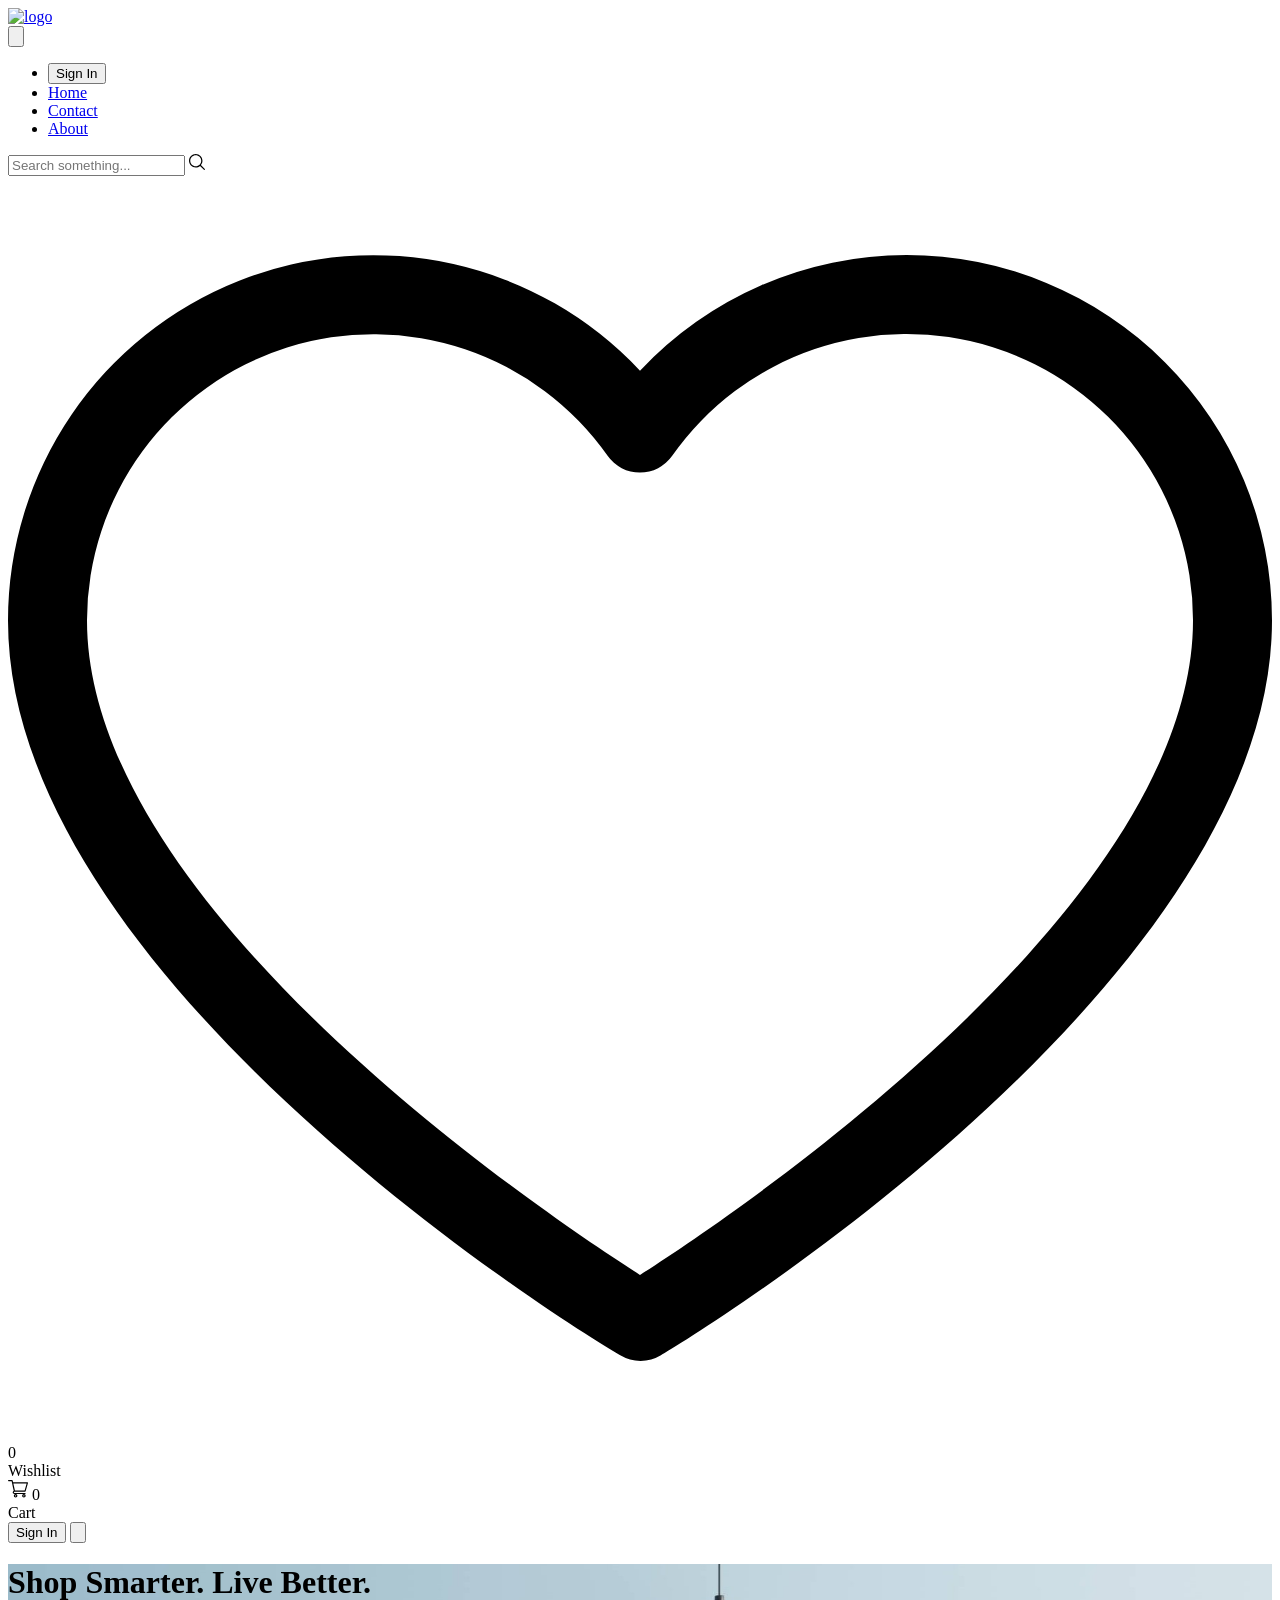
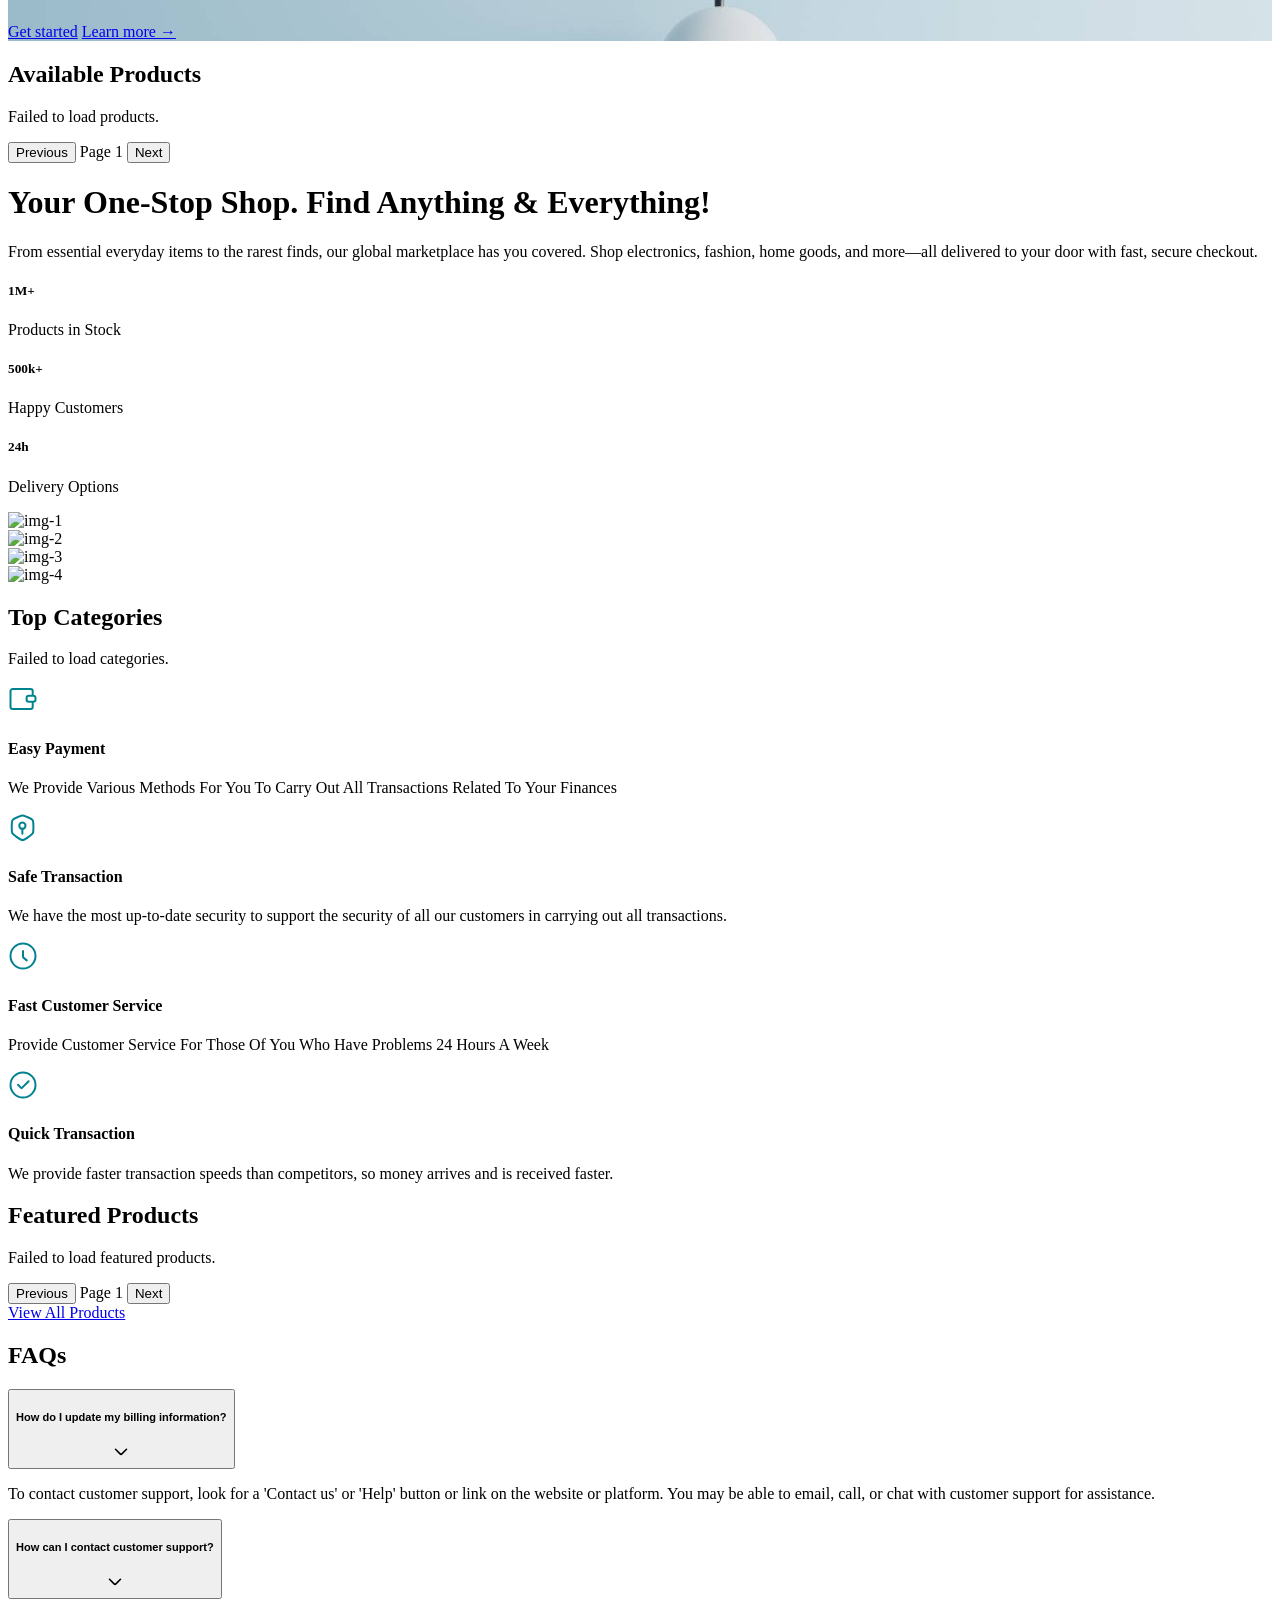
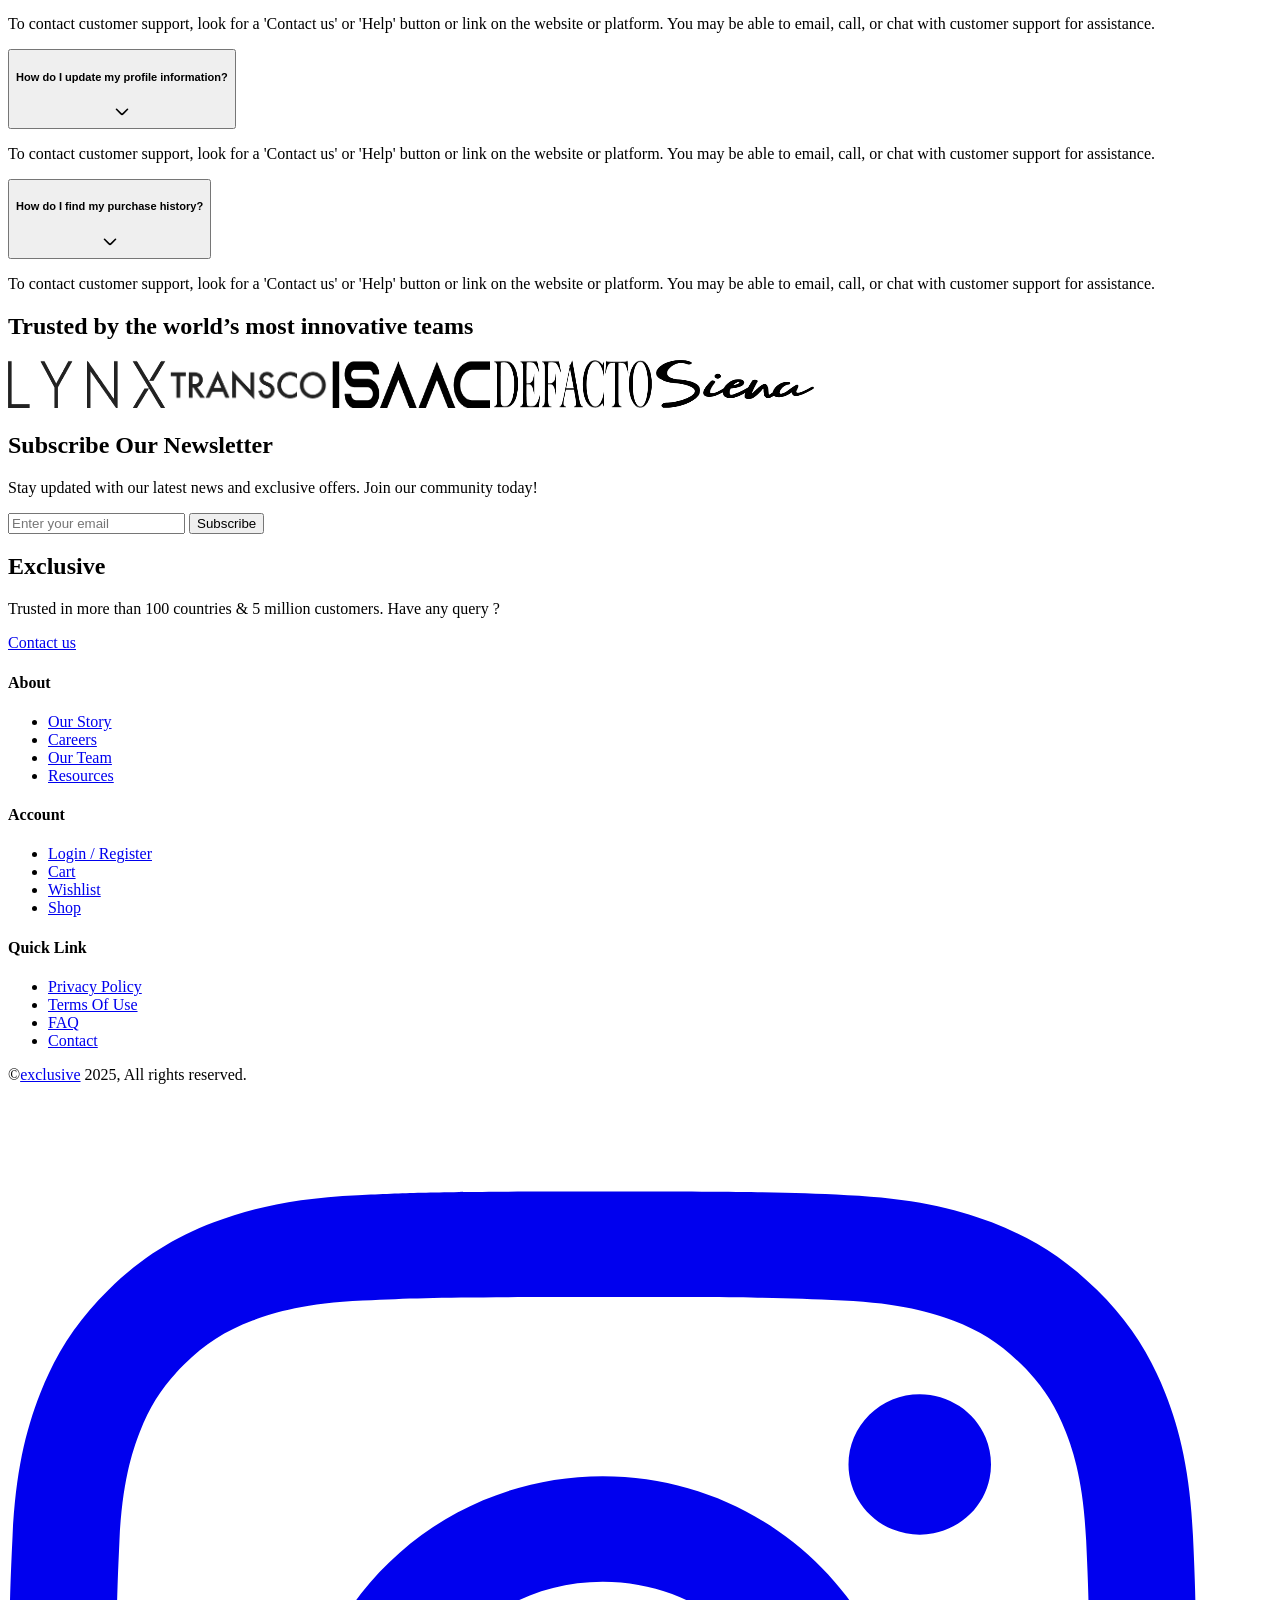
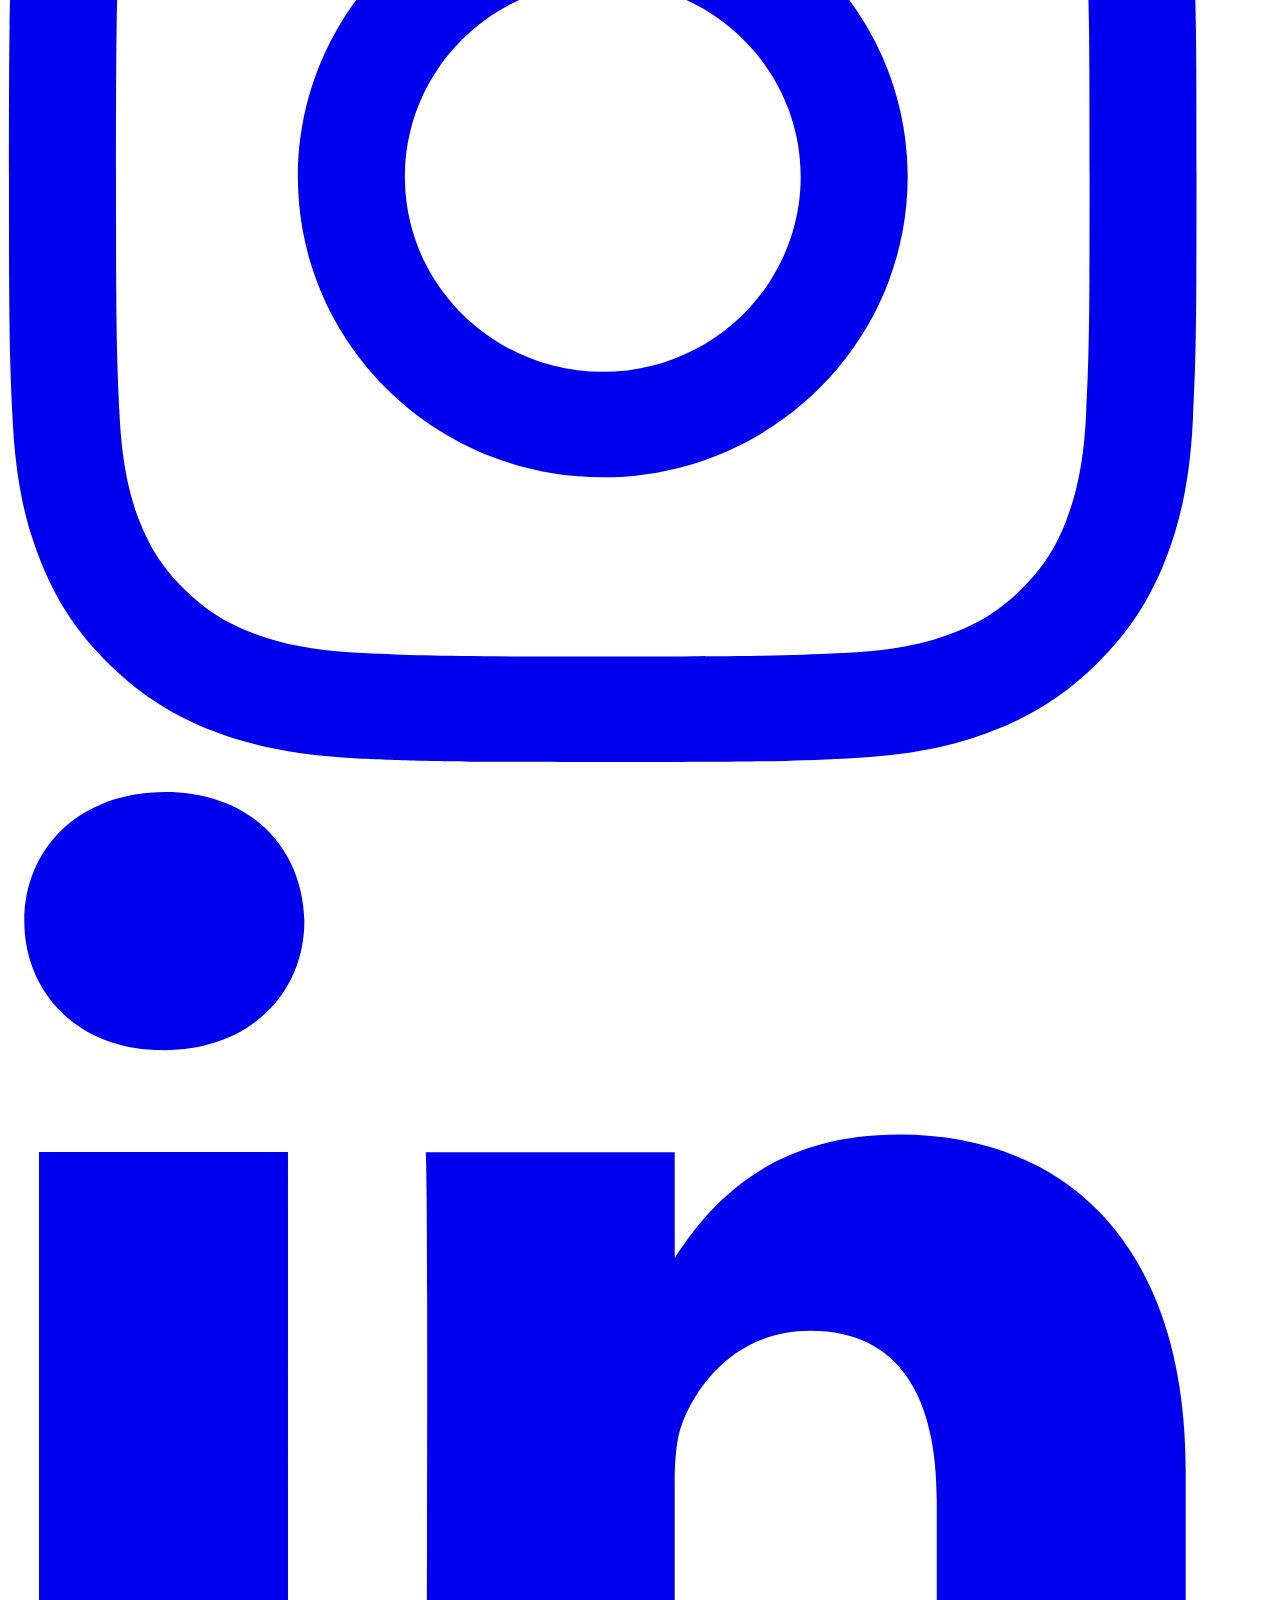
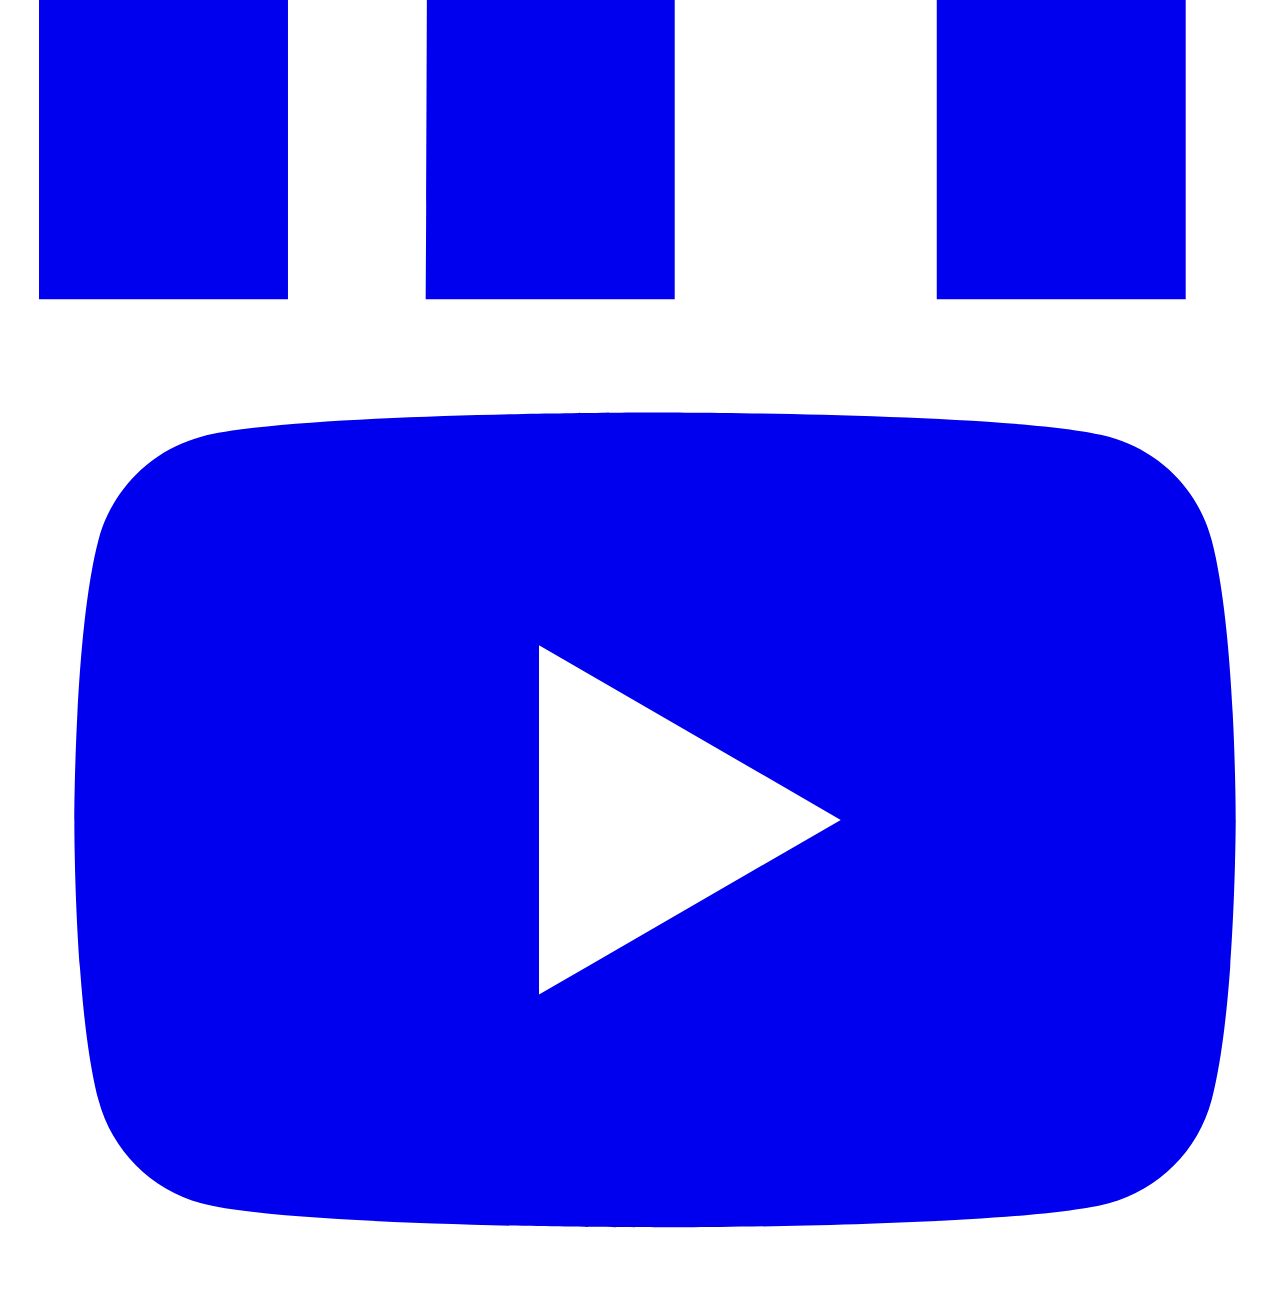
==== index.html @ b0054f88 "first" ====
<!DOCTYPE html>
<html lang="en">
  <head>
    <meta charset="UTF-8" />
    <meta name="viewport" content="width=device-width, initial-scale=1.0" />
    <title>E-commerce</title>
    <link rel="icon" type="image/svg+xml" href="images/shopping-bag.png" />
    <!-- Swiper -->
    <link
      rel="stylesheet"
      href="https://unpkg.com/swiper/swiper-bundle.min.css"
    />

    <!-- Font Awesome Icons -->
    <link
      rel="stylesheet"
      href="https://cdnjs.cloudflare.com/ajax/libs/font-awesome/6.4.0/css/all.min.css"
    />
    <link rel="stylesheet" href="./style.css" />
  </head>
  <body>
    <!-- Nav bar -->
    <!-- <header class="header sticky top-0 z-40">
      <nav class="bg-white border-gray-200 dark:bg-gray-900">
        <div
          class="max-w-screen-xl flex flex-wrap items-center justify-between mx-auto p-4"
        >
          <a
            href="https://flowbite.com/"
            class="flex items-center space-x-3 rtl:space-x-reverse"
          >
            <img src="./images/logo.svg" class="h-8" alt="Flowbite Logo" />
          </a>
          <div class="flex md:order-2">
            <button
              type="button"
              data-collapse-toggle="navbar-search"
              aria-controls="navbar-search"
              aria-expanded="false"
              class="md:hidden text-gray-500 dark:text-gray-400 hover:bg-gray-100 dark:hover:bg-gray-700 focus:outline-none focus:ring-4 focus:ring-gray-200 dark:focus:ring-gray-700 rounded-lg text-sm p-2.5 me-1"
            >
              <svg
                class="w-5 h-5"
                aria-hidden="true"
                xmlns="http://www.w3.org/2000/svg"
                fill="none"
                viewBox="0 0 20 20"
              >
                <path
                  stroke="currentColor"
                  stroke-linecap="round"
                  stroke-linejoin="round"
                  stroke-width="2"
                  d="m19 19-4-4m0-7A7 7 0 1 1 1 8a7 7 0 0 1 14 0Z"
                />
              </svg>
              <span class="sr-only">Search</span>
            </button>
            <div class="relative hidden md:block">
              <div
                class="absolute inset-y-0 start-0 flex items-center ps-3 pointer-events-none"
              >
                <svg
                  class="w-4 h-4 text-gray-500 dark:text-gray-400"
                  aria-hidden="true"
                  xmlns="http://www.w3.org/2000/svg"
                  fill="none"
                  viewBox="0 0 20 20"
                >
                  <path
                    stroke="currentColor"
                    stroke-linecap="round"
                    stroke-linejoin="round"
                    stroke-width="2"
                    d="m19 19-4-4m0-7A7 7 0 1 1 1 8a7 7 0 0 1 14 0Z"
                  />
                </svg>
                <span class="sr-only">Search icon</span>
              </div>
              <input
                type="text"
                id="search-navbar"
                class="block w-full p-2 ps-10 text-sm text-gray-900 border border-gray-300 rounded-lg bg-gray-50 focus:ring-blue-500 focus:border-blue-500 dark:bg-gray-700 dark:border-gray-600 dark:placeholder-gray-400 dark:text-white dark:focus:ring-blue-500 dark:focus:border-blue-500"
                placeholder="Search..."
              />
            </div>
            <button
              data-collapse-toggle="navbar-search"
              type="button"
              class="inline-flex items-center p-2 w-10 h-10 justify-center text-sm text-gray-500 rounded-lg md:hidden hover:bg-gray-100 focus:outline-none focus:ring-2 focus:ring-gray-200 dark:text-gray-400 dark:hover:bg-gray-700 dark:focus:ring-gray-600"
              aria-controls="navbar-search"
              aria-expanded="false"
            >
              <span class="sr-only">Open main menu</span>
              <svg
                class="w-5 h-5"
                aria-hidden="true"
                xmlns="http://www.w3.org/2000/svg"
                fill="none"
                viewBox="0 0 17 14"
              >
                <path
                  stroke="currentColor"
                  stroke-linecap="round"
                  stroke-linejoin="round"
                  stroke-width="2"
                  d="M1 1h15M1 7h15M1 13h15"
                />
              </svg>
            </button>
          </div>
          <div
            class="items-center justify-between hidden w-full md:flex md:w-auto md:order-1"
            id="navbar-search"
          >
            <div class="relative mt-3 md:hidden">
              <div
                class="absolute inset-y-0 start-0 flex items-center ps-3 pointer-events-none"
              >
                <svg
                  class="w-4 h-4 text-gray-500 dark:text-gray-400"
                  aria-hidden="true"
                  xmlns="http://www.w3.org/2000/svg"
                  fill="none"
                  viewBox="0 0 20 20"
                >
                  <path
                    stroke="currentColor"
                    stroke-linecap="round"
                    stroke-linejoin="round"
                    stroke-width="2"
                    d="m19 19-4-4m0-7A7 7 0 1 1 1 8a7 7 0 0 1 14 0Z"
                  />
                </svg>
              </div>
              <input
                type="text"
                id="search-navbar"
                class="block w-full p-2 ps-10 text-sm text-gray-900 border border-gray-300 rounded-lg bg-gray-50 focus:ring-blue-500 focus:border-blue-500 dark:bg-gray-700 dark:border-gray-600 dark:placeholder-gray-400 dark:text-white dark:focus:ring-blue-500 dark:focus:border-blue-500"
                placeholder="Search..."
              />
            </div>
            <ul
              class="flex flex-col p-4 md:p-0 mt-4 font-medium border border-gray-100 rounded-lg bg-gray-50 md:space-x-8 rtl:space-x-reverse md:flex-row md:mt-0 md:border-0 md:bg-white dark:bg-gray-800 md:dark:bg-gray-900 dark:border-gray-700"
            >
              <li>
                <a
                  href="#"
                  class="block py-2 px-3 text-white bg-blue-700 rounded-sm md:bg-transparent md:text-blue-700 md:p-0 md:dark:text-blue-500"
                  aria-current="page"
                  >Home</a
                >
              </li>
              <li>
                <a
                  href="#"
                  class="block py-2 px-3 text-gray-900 rounded-sm hover:bg-gray-100 md:hover:bg-transparent md:hover:text-blue-700 md:p-0 md:dark:hover:text-blue-500 dark:text-white dark:hover:bg-gray-700 dark:hover:text-white md:dark:hover:bg-transparent dark:border-gray-700"
                  >About</a
                >
              </li>
              <li>
                <a
                  href="#"
                  class="block py-2 px-3 text-gray-900 rounded-sm hover:bg-gray-100 md:hover:bg-transparent md:hover:text-blue-700 md:p-0 dark:text-white md:dark:hover:text-blue-500 dark:hover:bg-gray-700 dark:hover:text-white md:dark:hover:bg-transparent dark:border-gray-700"
                  >Services</a
                >
              </li>
            </ul>
          </div>
        </div>
      </nav>
    </header> -->
    <header
      class="flex sticky top-0 bg-white border-b border-gray-300 py-3 sm:px-6 px-4 min-h-[75px] tracking-wide relative z-50"
    >
      <div class="flex max-w-screen-xl mx-auto w-full">
        <div class="flex flex-wrap items-center lg:gap-y-2 gap-4 w-full">
          <a href="javascript:void(0)" class="max-sm:hidden mr-50"
            ><img src="images/logo.svg" alt="logo" class="w-36" />
          </a>

          <div
            id="collapseMenu"
            class="lg:ml-6 max-lg:hidden lg:!block max-lg:before:fixed max-lg:before:bg-black max-lg:before:opacity-50 max-lg:before:inset-0 max-lg:before:z-50"
          >
            <button
              id="toggleClose"
              class="lg:hidden fixed top-2 right-4 z-[100] rounded-full bg-white w-9 h-9 flex items-center justify-center border border-gray-200 cursor-pointer"
            >
              <svg
                xmlns="http://www.w3.org/2000/svg"
                class="w-3.5 h-3.5 fill-black"
                viewBox="0 0 320.591 320.591"
              >
                <path
                  d="M30.391 318.583a30.37 30.37 0 0 1-21.56-7.288c-11.774-11.844-11.774-30.973 0-42.817L266.643 10.665c12.246-11.459 31.462-10.822 42.921 1.424 10.362 11.074 10.966 28.095 1.414 39.875L51.647 311.295a30.366 30.366 0 0 1-21.256 7.288z"
                  data-original="#000000"
                ></path>
                <path
                  d="M287.9 318.583a30.37 30.37 0 0 1-21.257-8.806L8.83 51.963C-2.078 39.225-.595 20.055 12.143 9.146c11.369-9.736 28.136-9.736 39.504 0l259.331 257.813c12.243 11.462 12.876 30.679 1.414 42.922-.456.487-.927.958-1.414 1.414a30.368 30.368 0 0 1-23.078 7.288z"
                  data-original="#000000"
                ></path>
              </svg>
            </button>

            <ul
              class="lg:flex lg:gap-x-3 max-lg:space-y-3 max-lg:fixed max-lg:bg-white max-lg:w-1/2 max-lg:min-w-[300px] max-lg:top-0 max-lg:left-0 max-lg:p-6 max-lg:h-full max-lg:shadow-md max-lg:overflow-auto z-50"
            >
              <li class="mb-6 hidden max-lg:block">
                <button
                  class="px-4 py-2 text-sm rounded-full text-white border-2 bg-[#00838F] hover:bg-[#004bff]"
                >
                  Sign In
                </button>
              </li>
              <li
                class="max-lg:border-b max-lg:border-gray-300 max-lg:py-3 px-3"
              >
                <a
                  href="javascript:void(0)"
                  class="text-[#00838F] hover:text-[#00838F] text-[15px] block font-semibold"
                  >Home</a
                >
              </li>
              <li
                class="max-lg:border-b max-lg:border-gray-300 max-lg:py-3 px-3"
              >
                <a
                  href="javascript:void(0)"
                  class="text-slate-900 hover:text-[#00838F] text-[15px] block font-semibold"
                  >Contact</a
                >
              </li>
              <li
                class="max-lg:border-b max-lg:border-gray-300 max-lg:py-3 px-3"
              >
                <a
                  href="javascript:void(0)"
                  class="text-slate-900 hover:text-[#00838F] text-[15px] block font-semibold"
                  >About</a
                >
              </li>
            </ul>
          </div>

          <div class="flex items-center gap-x-6 gap-y-4 ml-auto">
            <div
              class="flex bg-gray-50 border border-gray-300 focus-within:bg-transparent focus-within:border-gray-500 rounded-full px-4 py-2.5 overflow-hidden max-w-52 max-xl:hidden"
            >
              <input
                type="text"
                placeholder="Search something..."
                class="w-full text-sm bg-transparent outline-0 pr-2"
              />
              <svg
                xmlns="http://www.w3.org/2000/svg"
                viewBox="0 0 192.904 192.904"
                width="16px"
                class="cursor-pointer fill-gray-600"
              >
                <path
                  d="m190.707 180.101-47.078-47.077c11.702-14.072 18.752-32.142 18.752-51.831C162.381 36.423 125.959 0 81.191 0 36.422 0 0 36.423 0 81.193c0 44.767 36.422 81.187 81.191 81.187 19.688 0 37.759-7.049 51.831-18.751l47.079 47.078a7.474 7.474 0 0 0 5.303 2.197 7.498 7.498 0 0 0 5.303-12.803zM15 81.193C15 44.694 44.693 15 81.191 15c36.497 0 66.189 29.694 66.189 66.193 0 36.496-29.692 66.187-66.189 66.187C44.693 147.38 15 117.689 15 81.193z"
                ></path>
              </svg>
            </div>

            <div class="flex items-center sm:space-x-8 space-x-6">
              <div
                class="flex flex-col items-center justify-center gap-0.5 cursor-pointer"
              >
                <div class="relative">
                  <svg
                    xmlns="http://www.w3.org/2000/svg"
                    class="cursor-pointer fill-[#333] inline w-5 h-5"
                    viewBox="0 0 64 64"
                  >
                    <path
                      d="M45.5 4A18.53 18.53 0 0 0 32 9.86 18.5 18.5 0 0 0 0 22.5C0 40.92 29.71 59 31 59.71a2 2 0 0 0 2.06 0C34.29 59 64 40.92 64 22.5A18.52 18.52 0 0 0 45.5 4ZM32 55.64C26.83 52.34 4 36.92 4 22.5a14.5 14.5 0 0 1 26.36-8.33 2 2 0 0 0 3.27 0A14.5 14.5 0 0 1 60 22.5c0 14.41-22.83 29.83-28 33.14Z"
                      data-original="#000000"
                    />
                  </svg>
                  <span
                    class="absolute left-auto -ml-1 top-0 rounded-full bg-[#00838F] px-1 py-0 text-xs text-white"
                    >0</span
                  >
                </div>
                <span class="text-[13px] font-semibold text-slate-900"
                  >Wishlist</span
                >
              </div>
              <div
                id="cart-icon"
                class="flex flex-col items-center justify-center gap-0.5 cursor-pointer"
              >
                <div class="relative">
                  <!-- 🛒 SVG Icon -->
                  <svg
                    xmlns="http://www.w3.org/2000/svg"
                    width="20px"
                    height="20px"
                    class="cursor-pointer fill-[#333] inline"
                    viewBox="0 0 512 512"
                  >
                    <path
                      d="M164.96 300.004h.024c.02 0 .04-.004.059-.004H437a15.003 15.003 0 0 0 14.422-10.879l60-210a15.003 15.003 0 0 0-2.445-13.152A15.006 15.006 0 0 0 497 60H130.367l-10.722-48.254A15.003 15.003 0 0 0 105 0H15C6.715 0 0 6.715 0 15s6.715 15 15 15h77.969c1.898 8.55 51.312 230.918 54.156 243.71C131.184 280.64 120 296.536 120 315c0 24.812 20.188 45 45 45h272c8.285 0 15-6.715 15-15s-6.715-15-15-15H165c-8.27 0-15-6.73-15-15 0-8.258 6.707-14.977 14.96-14.996zM477.114 90l-51.43 180H177.032l-40-180zM150 405c0 24.813 20.188 45 45 45s45-20.188 45-45-20.188-45-45-45-45 20.188-45 45zm45-15c8.27 0 15 6.73 15 15s-6.73 15-15 15-15-6.73-15-15 6.73-15 15-15zm167 15c0 24.813 20.188 45 45 45s45-20.188 45-45-20.188-45-45-45-45 20.188-45 45zm45-15c8.27 0 15 6.73 15 15s-6.73 15-15 15-15-6.73-15-15 6.73-15 15-15zm0 0"
                    ></path>
                  </svg>

                  <!-- ✅ Cart Badge -->
                  <span
                    id="cart-count"
                    class="absolute left-auto -ml-1 top-0 rounded-full bg-[#00838F] px-1 py-0 text-xs text-white"
                  >
                    0
                  </span>
                </div>
                <span class="text-[13px] font-semibold text-slate-900"
                  >Cart</span
                >
              </div>

              <button
                class="max-lg:hidden px-5 py-2.5 text-sm font-medium rounded-full text-white bg-[#00838F] hover:bg-blue-700 cursor-pointer"
              >
                Sign In
              </button>

              <button id="toggleOpen" class="lg:hidden cursor-pointer">
                <svg
                  class="w-7 h-7"
                  fill="#333"
                  viewBox="0 0 20 20"
                  xmlns="http://www.w3.org/2000/svg"
                >
                  <path
                    fill-rule="evenodd"
                    d="M3 5a1 1 0 011-1h12a1 1 0 110 2H4a1 1 0 01-1-1zM3 10a1 1 0 011-1h12a1 1 0 110 2H4a1 1 0 01-1-1zM3 15a1 1 0 011-1h12a1 1 0 110 2H4a1 1 0 01-1-1z"
                    clip-rule="evenodd"
                  ></path>
                </svg>
              </button>
            </div>
          </div>
        </div>
      </div>
    </header>

    <main>
      <!-- Hero Section -->
      <!-- <section class="bg-white dark:bg-gray-900">
        <div
          class="grid max-w-screen-xl px-4 py-8 mx-auto lg:gap-8 xl:gap-0 lg:py-16 lg:grid-cols-12"
        >
          <div class="mr-auto place-self-center lg:col-span-7">
            <h1
              class="max-w-2xl mb-4 text-4xl font-extrabold tracking-tight leading-none md:text-5xl xl:text-6xl dark:text-white"
            >
              Payments tool for software companies
            </h1>
            <p
              class="max-w-2xl mb-6 font-light text-gray-500 lg:mb-8 md:text-lg lg:text-xl dark:text-gray-400"
            >
              From checkout to global sales tax compliance, companies around the
              world use Flowbite to simplify their payment stack.
            </p>
            <a
              href="#"
              class="inline-flex items-center justify-center px-5 py-3 mr-3 text-base font-medium text-center text-white rounded-lg bg-primary-700 hover:bg-primary-800 focus:ring-4 focus:ring-primary-300 dark:focus:ring-primary-900"
            >
              Get started
              <svg
                class="w-5 h-5 ml-2 -mr-1"
                fill="currentColor"
                viewBox="0 0 20 20"
                xmlns="http://www.w3.org/2000/svg"
              >
                <path
                  fill-rule="evenodd"
                  d="M10.293 3.293a1 1 0 011.414 0l6 6a1 1 0 010 1.414l-6 6a1 1 0 01-1.414-1.414L14.586 11H3a1 1 0 110-2h11.586l-4.293-4.293a1 1 0 010-1.414z"
                  clip-rule="evenodd"
                ></path>
              </svg>
            </a>
            <a
              href="#"
              class="inline-flex items-center justify-center px-5 py-3 text-base font-medium text-center text-gray-900 border border-gray-300 rounded-lg hover:bg-gray-100 focus:ring-4 focus:ring-gray-100 dark:text-white dark:border-gray-700 dark:hover:bg-gray-700 dark:focus:ring-gray-800"
            >
              Speak to Sales
            </a>
          </div>
          <div class="hidden lg:mt-0 lg:col-span-5 lg:flex">
            <img
              src="images/grey-armchair-next-to-table-in-living-room-interio-AQLM78J.jpg"
              alt="mockup"
            />
          </div>
        </div>
      </section> -->

      <div class="bg-gray-900">
        <div
          class="relative isolate px-6 pt-14 lg:px-8"
          style="
            background-image: url(images/hero3.jpg);
            background-repeat: no-repeat;
            background-size: cover;
          "
        >
          <div
            aria-hidden="true"
            class="absolute inset-x-0 -top-40 -z-10 transform-gpu overflow-hidden blur-3xl sm:-top-80"
          >
            <div
              style="
                clip-path: polygon(
                  74.1% 44.1%,
                  100% 61.6%,
                  97.5% 26.9%,
                  85.5% 0.1%,
                  80.7% 2%,
                  72.5% 32.5%,
                  60.2% 62.4%,
                  52.4% 68.1%,
                  47.5% 58.3%,
                  45.2% 34.5%,
                  27.5% 76.7%,
                  0.1% 64.9%,
                  17.9% 100%,
                  27.6% 76.8%,
                  76.1% 97.7%,
                  74.1% 44.1%
                );
              "
              class="relative left-[calc(50%-11rem)] aspect-1155/678 w-144.5 -translate-x-1/2 rotate-30 bg-linear-to-tr from-[#ff80b5] to-[#9089fc] opacity-30 sm:left-[calc(50%-30rem)] sm:w-288.75"
            ></div>
          </div>
          <div class="py-32 sm:py-48 lg:py-56 flex justify-start">
            <div class="max-w-2xl text-left ml-8 sm:ml-16 lg:ml-1">
              <h1
                class="text-5xl font-semibold tracking-tight text-balance text-white sm:text-7xl"
              >
                Shop Smarter. Live Better.
              </h1>
              <!-- <p
                class="mt-8 text-lg font-medium text-pretty text-gray-400 sm:text-xl/8"
              >
                Anim aute id magna aliqua ad ad non deserunt sunt. Qui irure qui
                lorem cupidatat commodo. Elit sunt amet fugiat veniam occaecat.
              </p> -->
              <div class="mt-10 flex items-center justify-start gap-x-6">
                <a
                  href="#"
                  class="rounded-md bg-[#00838F] px-3.5 py-2.5 text-sm font-semibold text-white shadow-xs hover:bg-indigo-400 focus-visible:outline-2 focus-visible:outline-offset-2 focus-visible:outline-indigo-500"
                  >Get started</a
                >
                <a href="#" class="text-sm/6 font-semibold text-white"
                  >Learn more <span aria-hidden="true">→</span></a
                >
              </div>
            </div>
          </div>
          <div
            aria-hidden="true"
            class="absolute inset-x-0 top-[calc(100%-13rem)] -z-10 transform-gpu overflow-hidden blur-3xl sm:top-[calc(100%-30rem)]"
          >
            <div
              style="
                clip-path: polygon(
                  74.1% 44.1%,
                  100% 61.6%,
                  97.5% 26.9%,
                  85.5% 0.1%,
                  80.7% 2%,
                  72.5% 32.5%,
                  60.2% 62.4%,
                  52.4% 68.1%,
                  47.5% 58.3%,
                  45.2% 34.5%,
                  27.5% 76.7%,
                  0.1% 64.9%,
                  17.9% 100%,
                  27.6% 76.8%,
                  76.1% 97.7%,
                  74.1% 44.1%
                );
              "
              class="relative left-[calc(50%+3rem)] aspect-1155/678 w-144.5 -translate-x-1/2 bg-linear-to-tr from-[#ff80b5] to-[#9089fc] opacity-30 sm:left-[calc(50%+36rem)] sm:w-288.75"
            ></div>
          </div>
        </div>
      </div>
      <!-- Side Bar -->
      <!-- Products List -->
      <!-- Available Prodcuts -->
      <section class="py-24">
        <div class="mx-auto max-w-7xl px-4 sm:px-6 lg:px-8">
          <h2
            class="text-center font-bold text-3xl min-[400px]:text-4xl text-black mb-8 max-lg:text-center"
          >
            Available Products
          </h2>
          <div
            id="product-list"
            class="grid grid-cols-1 sm:grid-cols-2 lg:grid-cols-3 gap-8"
          >
            <!-- JS will insert product cards here -->
          </div>
          <!-- Pagination Controls -->
          <div
            id="pagination"
            class="flex justify-center items-center mt-10 space-x-3"
          >
            <button
              id="prevPage"
              class="px-4 py-2 bg-gray-200 text-gray-900 rounded hover:bg-[#00707C] disabled:opacity-50"
            >
              Previous
            </button>

            <span id="pageInfo" class="text-gray-700 font-semibold"
              >Page 1</span
            >

            <button
              id="nextPage"
              class="px-4 py-2 bg-[#00838F] text-white rounded hover:bg-[#00707C] disabled:opacity-50"
            >
              Next
            </button>
          </div>
        </div>
      </section>

      <!-- <section class="py-24">
        <div class="mx-auto max-w-7xl px-4 sm:px-6 lg:px-8">
          <h2
            class="font-manrope font-bold text-3xl min-[400px]:text-4xl text-black mb-8 max-lg:text-center"
          >
            Available Products
          </h2>
          <div class="grid grid-cols-1 lg:grid-cols-3 gap-8">
            <a href="javascript:;" class="max-w-[384px] mx-auto">
              <div class="w-full max-w-sm aspect-square">
                <img
                  src="https://pagedone.io/asset/uploads/1701157806.png"
                  alt="cream image"
                  class="w-full h-full rounded-xl object-cover"
                />
              </div>
              <div class="mt-5 flex items-center justify-between">
                <div class="">
                  <h6 class="font-medium text-xl leading-8 text-black mb-2">
                    Skin care cream
                  </h6>
                  <h6 class="font-semibold text-xl leading-8 text-indigo-600">
                    $74.99
                  </h6>
                </div>
                <button
                  class="p-2 min-[400px]:p-4 rounded-full bg-white border border-gray-300 flex items-center justify-center group shadow-sm shadow-transparent transition-all duration-500 hover:shadow-gray-200 hover:border-gray-400 hover:bg-gray-50"
                >
                  <svg
                    class="stroke-gray-900 transition-all duration-500 group-hover:stroke-black"
                    xmlns="http://www.w3.org/2000/svg"
                    width="26"
                    height="26"
                    viewBox="0 0 26 26"
                    fill="none"
                  >
                    <path
                      d="M12.6892 21.125C12.6892 22.0225 11.9409 22.75 11.0177 22.75C10.0946 22.75 9.34632 22.0225 9.34632 21.125M19.3749 21.125C19.3749 22.0225 18.6266 22.75 17.7035 22.75C16.7804 22.75 16.032 22.0225 16.032 21.125M4.88917 6.5L6.4566 14.88C6.77298 16.5715 6.93117 17.4173 7.53301 17.917C8.13484 18.4167 8.99525 18.4167 10.7161 18.4167H18.0056C19.7266 18.4167 20.587 18.4167 21.1889 17.9169C21.7907 17.4172 21.9489 16.5714 22.2652 14.8798L22.8728 11.6298C23.3172 9.25332 23.5394 8.06508 22.8896 7.28254C22.2398 6.5 21.031 6.5 18.6133 6.5H4.88917ZM4.88917 6.5L4.33203 3.25"
                      stroke=""
                      stroke-width="1.6"
                      stroke-linecap="round"
                    />
                  </svg>
                </button>
              </div>
            </a>

            <a href="javascript:;" class="max-w-[384px] mx-auto">
              <div class="w-full max-w-sm aspect-square">
                <img
                  src="https://pagedone.io/asset/uploads/1701157826.png"
                  alt="cream image"
                  class="w-full h-full rounded-xl object-cover"
                />
              </div>
              <div class="mt-5 flex items-center justify-between">
                <div class="">
                  <h6 class="font-medium text-xl leading-8 text-black mb-2">
                    Men’s Facial
                  </h6>
                  <h6 class="font-semibold text-xl leading-8 text-indigo-600">
                    $25
                  </h6>
                </div>
                <button
                  class="p-2 min-[400px]:p-4 rounded-full bg-white border border-gray-300 flex items-center justify-center group shadow-sm shadow-transparent transition-all duration-500 hover:shadow-gray-200 hover:border-gray-400 hover:bg-gray-50"
                >
                  <svg
                    class="stroke-gray-900 transition-all duration-500 group-hover:stroke-black"
                    xmlns="http://www.w3.org/2000/svg"
                    width="26"
                    height="26"
                    viewBox="0 0 26 26"
                    fill="none"
                  >
                    <path
                      d="M12.6892 21.125C12.6892 22.0225 11.9409 22.75 11.0177 22.75C10.0946 22.75 9.34632 22.0225 9.34632 21.125M19.3749 21.125C19.3749 22.0225 18.6266 22.75 17.7035 22.75C16.7804 22.75 16.032 22.0225 16.032 21.125M4.88917 6.5L6.4566 14.88C6.77298 16.5715 6.93117 17.4173 7.53301 17.917C8.13484 18.4167 8.99525 18.4167 10.7161 18.4167H18.0056C19.7266 18.4167 20.587 18.4167 21.1889 17.9169C21.7907 17.4172 21.9489 16.5714 22.2652 14.8798L22.8728 11.6298C23.3172 9.25332 23.5394 8.06508 22.8896 7.28254C22.2398 6.5 21.031 6.5 18.6133 6.5H4.88917ZM4.88917 6.5L4.33203 3.25"
                      stroke=""
                      stroke-width="1.6"
                      stroke-linecap="round"
                    />
                  </svg>
                </button>
              </div>
            </a>

            <a href="javascript:;" class="max-w-[384px] mx-auto">
              <div class="w-full max-w-sm aspect-square relative">
                <img
                  src="https://pagedone.io/asset/uploads/1701157844.png"
                  alt="serum bottle image"
                  class="w-full h-full rounded-xl object-cover"
                />
                <span
                  class="py-1 min-[400px]:py-2 px-2 min-[400px]:px-4 cursor-pointer rounded-lg bg-gradient-to-tr from-indigo-600 to-purple-600 font-medium text-base leading-7 text-white absolute top-3 right-3 z-10"
                  >20% Off</span
                >
              </div>
              <div class="mt-5 flex items-center justify-between">
                <div class="">
                  <h6 class="font-medium text-xl leading-8 text-black mb-2">
                    Dark circles serum
                  </h6>
                  <h6 class="font-semibold text-xl leading-8 text-indigo-600">
                    $199.99
                  </h6>
                </div>
                <button
                  class="p-2 min-[400px]:p-4 rounded-full bg-white border border-gray-300 flex items-center justify-center group shadow-sm shadow-transparent transition-all duration-500 hover:shadow-gray-200 hover:border-gray-400 hover:bg-gray-50"
                >
                  <svg
                    class="stroke-gray-900 transition-all duration-500 group-hover:stroke-black"
                    xmlns="http://www.w3.org/2000/svg"
                    width="26"
                    height="26"
                    viewBox="0 0 26 26"
                    fill="none"
                  >
                    <path
                      d="M12.6892 21.125C12.6892 22.0225 11.9409 22.75 11.0177 22.75C10.0946 22.75 9.34632 22.0225 9.34632 21.125M19.3749 21.125C19.3749 22.0225 18.6266 22.75 17.7035 22.75C16.7804 22.75 16.032 22.0225 16.032 21.125M4.88917 6.5L6.4566 14.88C6.77298 16.5715 6.93117 17.4173 7.53301 17.917C8.13484 18.4167 8.99525 18.4167 10.7161 18.4167H18.0056C19.7266 18.4167 20.587 18.4167 21.1889 17.9169C21.7907 17.4172 21.9489 16.5714 22.2652 14.8798L22.8728 11.6298C23.3172 9.25332 23.5394 8.06508 22.8896 7.28254C22.2398 6.5 21.031 6.5 18.6133 6.5H4.88917ZM4.88917 6.5L4.33203 3.25"
                      stroke=""
                      stroke-width="1.6"
                      stroke-linecap="round"
                    />
                  </svg>
                </button>
              </div>
            </a>
          </div>
        </div>
      </section> -->

      <!-- Another Banner -->
      <div class="bg-gradient-to-tl from-purple-50 via-sky-50 to-purple-200">
        <div class="px-6 sm:px-10 py-12">
          <div class="max-w-screen-xl mx-auto">
            <div
              class="grid lg:grid-cols-2 justify-center items-center gap-x-12 gap-y-16"
            >
              <div>
                <div class="max-w-3xl max-lg:mx-auto max-lg:text-center">
                  <h1
                    class="text-slate-900 md:text-5xl text-4xl font-bold !leading-tight"
                  >
                    Your One-Stop Shop. Find Anything & Everything!
                  </h1>
                  <p class="text-slate-600 text-base leading-relaxed mt-6">
                    From essential everyday items to the rarest finds, our
                    global marketplace has you covered. Shop electronics,
                    fashion, home goods, and more—all delivered to your door
                    with fast, secure checkout.
                  </p>
                </div>

                <div class="mt-12">
                  <div
                    class="grid sm:grid-cols-3 gap-x-4 gap-y-6 max-lg:text-center"
                  >
                    <div class="flex flex-col">
                      <h5 class="text-[#00838F] font-semibold text-2xl mb-2">
                        1M+
                      </h5>
                      <p class="text-base text-slate-600 font-medium">
                        Products in Stock
                      </p>
                    </div>
                    <div class="flex flex-col">
                      <h5 class="text-[#00838F] font-semibold text-2xl mb-2">
                        500k+
                      </h5>
                      <p class="text-base text-slate-600 font-medium">
                        Happy Customers
                      </p>
                    </div>
                    <div class="flex flex-col">
                      <h5 class="text-[#00838F] font-semibold text-2xl mb-2">
                        24h
                      </h5>
                      <p class="text-base text-slate-600 font-medium">
                        Delivery Options
                      </p>
                    </div>
                  </div>
                </div>
              </div>

              <div class="columns-2 space-y-4">
                <div class="break-inside-avoid">
                  <img
                    src="https://readymadeui.com/images/face-primer-category.webp"
                    alt="img-1"
                    class="w-full h-full object-cover object-top rounded-lg max-h-[360px]"
                  />
                </div>
                <div class="break-inside-avoid">
                  <img
                    src="https://readymadeui.com/images/product6.webp"
                    alt="img-2"
                    class="w-full h-full object-cover object-top rounded-lg max-h-[360px]"
                  />
                </div>
                <div class="break-inside-avoid">
                  <img
                    src="https://readymadeui.com/images/product2.webp"
                    alt="img-3"
                    class="w-full h-full object-cover object-top rounded-lg max-h-[360px]"
                  />
                </div>
                <div class="break-inside-avoid">
                  <img
                    src="https://readymadeui.com/images/skin-glow-category.webp"
                    alt="img-4"
                    class="w-full h-full object-cover object-top rounded-lg max-h-[360px]"
                  />
                </div>
              </div>
            </div>
          </div>
        </div>
      </div>
      <!-- Category Filtering -->

      <div class="py-2 px-4 sm:px-6">
        <h2 class="text-center text-2xl font-bold text-slate-900 mb-10">
          Top Categories
        </h2>
        <div
          id="category-list"
          class="grid grid-cols-2 sm:grid-cols-3 md:grid-cols-4 lg:grid-cols-5 xl:grid-cols-6 sm:gap-6 gap-4"
        >
          <!-- JS will populate categories here -->
        </div>
      </div>

      <!-- Features -->
      <section class="py-24">
        <div class="mx-auto max-w-7xl px-4 sm:px-6 lg:px-8">
          <div
            class="flex justify-center items-center gap-x-5 gap-y-8 lg:gap-y-0 flex-wrap md:flex-wrap lg:flex-nowrap lg:flex-row lg:justify-between lg:gap-x-8"
          >
            <div
              class="group relative w-full bg-gray-100 rounded-2xl p-4 transition-all duration-500 max-md:max-w-md max-md:mx-auto md:w-2/5 md:h-64 xl:p-7 xl:w-1/4 hover:bg-[#00ACC1]"
            >
              <div
                class="bg-white rounded-full flex justify-center text=[#00838F] items-center mb-5 w-14 h-14"
              >
                <svg
                  width="30"
                  height="30"
                  viewBox="0 0 30 30"
                  fill="none"
                  xmlns="http://www.w3.org/2000/svg"
                >
                  <path
                    d="M24.7222 11.6667V7.22225C24.7222 5.99495 23.7273 5 22.5 5H4.72222C3.49492 5 2.5 5.99492 2.5 7.22222V22.7778C2.5 24.0051 3.49492 25 4.72222 25H22.5C23.7273 25 24.7222 24.005 24.7222 22.7777V17.7778M20.8333 17.7778H25.2778C26.5051 17.7778 27.5 16.7829 27.5 15.5556V13.8889C27.5 12.6616 26.5051 11.6667 25.2778 11.6667H20.8333C19.606 11.6667 18.6111 12.6616 18.6111 13.8889V15.5556C18.6111 16.7829 19.606 17.7778 20.8333 17.7778Z"
                    stroke="#00838F"
                    stroke-width="2"
                  ></path>
                </svg>
              </div>
              <h4
                class="text-xl font-semibold text-gray-900 mb-3 capitalize transition-all duration-500 group-hover:text-white"
              >
                Easy Payment
              </h4>
              <p
                class="text-sm font-normal text-gray-500 transition-all duration-500 leading-5 group-hover:text-white"
              >
                We Provide Various Methods For You To Carry Out All Transactions
                Related To Your Finances
              </p>
            </div>
            <div
              class="group relative w-full bg-gray-100 rounded-2xl p-4 transition-all duration-500 max-md:max-w-md max-md:mx-auto md:w-2/5 md:h-64 xl:p-7 xl:w-1/4 hover:bg-[#00ACC1]"
            >
              <div
                class="bg-white rounded-full flex justify-center items-center mb-5 w-14 h-14"
              >
                <svg
                  width="30"
                  height="30"
                  viewBox="0 0 30 30"
                  fill="none"
                  xmlns="http://www.w3.org/2000/svg"
                >
                  <path
                    d="M14.375 15.8571C16.1009 15.8571 17.5 14.458 17.5 12.7321C17.5 11.0062 16.1009 9.6071 14.375 9.6071C12.6491 9.6071 11.25 11.0062 11.25 12.7321C11.25 14.458 12.6491 15.8571 14.375 15.8571ZM14.375 15.8571V20.8571M3.75 13.2264V15.2343C3.75 17.6868 3.75 18.9131 4.27747 19.9685C4.80493 21.0239 5.78567 21.76 7.74715 23.2322L8.57248 23.8516C11.4626 26.0208 12.9077 27.1054 14.5753 27.1054C16.243 27.1054 17.688 26.0208 20.5782 23.8516L21.4035 23.2322C23.365 21.76 24.3457 21.0239 24.8732 19.9685C25.4006 18.9131 25.4006 17.6868 25.4006 15.2343V13.2264C25.4006 9.95932 25.4006 8.32576 24.546 7.05852C23.6913 5.79128 22.1768 5.17918 19.1477 3.95499L18.3223 3.62144C16.4724 2.87381 15.5475 2.5 14.5753 2.5C13.6032 2.5 12.6782 2.87381 10.8283 3.62144L10.003 3.95499C6.97389 5.17919 5.45934 5.79128 4.60467 7.05852C3.75 8.32576 3.75 9.95932 3.75 13.2264Z"
                    stroke="#00838F"
                    stroke-width="2"
                    stroke-linecap="round"
                    stroke-linejoin="round"
                  ></path>
                </svg>
              </div>
              <h4
                class="text-xl font-semibold text-gray-900 mb-3 capitalize transition-all duration-500 group-hover:text-white"
              >
                Safe Transaction
              </h4>
              <p
                class="text-sm font-normal text-gray-500 transition-all duration-500 leading-5 group-hover:text-white"
              >
                We have the most up-to-date security to support the security of
                all our customers in carrying out all transactions.
              </p>
            </div>
            <div
              class="group relative w-full bg-gray-100 rounded-2xl p-4 transition-all duration-500 max-md:max-w-md max-md:mx-auto md:w-2/5 md:h-64 xl:p-7 xl:w-1/4 hover:bg-[#00ACC1]"
            >
              <div
                class="bg-white rounded-full flex justify-center items-center mb-5 w-14 h-14"
              >
                <svg
                  width="30"
                  height="30"
                  viewBox="0 0 30 30"
                  fill="none"
                  xmlns="http://www.w3.org/2000/svg"
                >
                  <path
                    d="M15.0067 10V15.6652C15.0067 16.0358 15.1712 16.3873 15.4556 16.6248L18.75 19.375M15 27.5C8.09644 27.5 2.5 21.9036 2.5 15C2.5 8.09644 8.09644 2.5 15 2.5C21.9036 2.5 27.5 8.09644 27.5 15C27.5 21.9036 21.9036 27.5 15 27.5Z"
                    stroke="#00838F"
                    stroke-width="2"
                    stroke-linecap="round"
                    stroke-linejoin="round"
                  ></path>
                </svg>
              </div>
              <h4
                class="text-xl font-semibold text-gray-900 mb-3 capitalize transition-all duration-500 group-hover:text-white"
              >
                Fast Customer Service
              </h4>
              <p
                class="text-sm font-normal text-gray-500 transition-all duration-500 leading-5 group-hover:text-white"
              >
                Provide Customer Service For Those Of You Who Have Problems 24
                Hours A Week
              </p>
            </div>
            <div
              class="group relative w-full bg-gray-100 rounded-2xl p-4 transition-all duration-500 max-md:max-w-md max-md:mx-auto md:w-2/5 md:h-64 xl:p-7 xl:w-1/4 hover:bg-[#00ACC1]"
            >
              <div
                class="bg-white rounded-full flex justify-center items-center mb-5 w-14 h-14"
              >
                <svg
                  width="30"
                  height="30"
                  viewBox="0 0 30 30"
                  fill="none"
                  xmlns="http://www.w3.org/2000/svg"
                >
                  <path
                    d="M10 14.7875L13.0959 17.8834C13.3399 18.1274 13.7353 18.1275 13.9794 17.8838L20.625 11.25M15 27.5C8.09644 27.5 2.5 21.9036 2.5 15C2.5 8.09644 8.09644 2.5 15 2.5C21.9036 2.5 27.5 8.09644 27.5 15C27.5 21.9036 21.9036 27.5 15 27.5Z"
                    stroke="#00838F"
                    stroke-width="2"
                    stroke-linecap="round"
                    stroke-linejoin="round"
                  ></path>
                </svg>
              </div>
              <h4
                class="text-xl font-semibold text-gray-900 mb-3 capitalize transition-all duration-500 group-hover:text-white"
              >
                Quick Transaction
              </h4>
              <p
                class="text-sm font-normal text-gray-500 transition-all duration-500 leading-5 group-hover:text-white"
              >
                We provide faster transaction speeds than competitors, so money
                arrives and is received faster.
              </p>
            </div>
          </div>
        </div>
      </section>

      <!-- Products -->
      <!-- Featured Products Section -->
      <section class="py-8 antialiased md:py-12">
        <div class="mx-auto max-w-screen-xl px-4 2xl:px-0">
          <div class="mb-4 flex justify-center items-center">
            <h2 class="text-center text-4xl mb-10 font-bold text-black">
              Featured Products
            </h2>
          </div>

          <div
            id="featured-products"
            class="grid gap-4 sm:grid-cols-2 lg:grid-cols-3 xl:grid-cols-4"
          ></div>

          <!-- ✅ Pagination controls for Featured Products -->
          <div
            id="featured-pagination"
            class="flex justify-center items-center mt-10 space-x-3"
          >
            <button
              id="featuredPrevPage"
              class="px-4 py-2 bg-gray-200 text-gray-700 rounded hover:bg-gray-300 disabled:opacity-50"
            >
              Previous
            </button>
            <span id="featuredPageInfo" class="text-gray-700 font-semibold"
              >Page 1</span
            >
            <button
              id="featuredNextPage"
              class="px-4 py-2 bg-[#00838F] text-white rounded hover:bg-[#00707C] disabled:opacity-50"
            >
              Next
            </button>
          </div>
          <!-- View All Products Button -->
          <div class="mt-8 flex justify-center">
            <a
              href="all-products.html"
              class="inline-block rounded-md bg-[#00838F] px-6 py-3 text-white font-semibold text-sm hover:bg-[#00707C] transition"
            >
              View All Products
            </a>
          </div>
        </div>
      </section>

      <!-- FAQ -->
      <section class="py-24">
        <div class="mx-auto max-w-7xl px-4 sm:px-6 lg:px-8">
          <div class="mb-16">
            <h2 class="text-3xl text-[#00ACC1] font-medium text-center mb-2">
              FAQs
            </h2>
          </div>

          <div class="accordion-group" data-accordion="default-accordion">
            <div
              class="accordion py-8 px-6 border-b border-solid border-gray-200 transition-all duration-500 rounded-2xl hover:bg-indigo-50 accordion-active:bg-indigo-50 active"
              id="basic-heading-one-with-arrow"
            >
              <button
                class="accordion-toggle group inline-flex items-center justify-between leading-8 text-gray-900 w-full transition duration-500 text-left hover:text-indigo-600 accordion-active:font-medium accordion-active:text-indigo-600"
                aria-controls="basic-collapse-one-with-arrow"
              >
                <h5>How do I update my billing information?</h5>
                <svg
                  class="text-gray-500 transition duration-500 group-hover:text-indigo-600 accordion-active:text-indigo-600 accordion-active:rotate-180"
                  width="22"
                  height="22"
                  viewBox="0 0 22 22"
                  fill="none"
                  xmlns="http://www.w3.org/2000/svg"
                >
                  <path
                    d="M16.5 8.25L12.4142 12.3358C11.7475 13.0025 11.4142 13.3358 11 13.3358C10.5858 13.3358 10.2525 13.0025 9.58579 12.3358L5.5 8.25"
                    stroke="currentColor"
                    stroke-width="1.6"
                    stroke-linecap="round"
                    stroke-linejoin="round"
                  ></path>
                </svg>
              </button>
              <div
                id="basic-collapse-one-with-arrow"
                class="accordion-content w-full px-0 overflow-hidden"
                aria-labelledby="basic-heading-one-with-arrow"
                style="max-height: 250px"
              >
                <p class="text-base text-gray-900 leading-6">
                  To contact customer support, look for a 'Contact us' or 'Help'
                  button or link on the website or platform. You may be able to
                  email, call, or chat with customer support for assistance.
                </p>
              </div>
            </div>
            <div
              class="accordion py-8 px-6 border-b border-solid border-gray-200 transition-all duration-500 rounded-2xl hover:bg-indigo-50 accordion-active:bg-indigo-50"
              id="basic-heading-two-with-arrow"
            >
              <button
                class="accordion-toggle group inline-flex items-center justify-between leading-8 text-gray-900 w-full transition duration-500 text-left hover:text-indigo-600 accordion-active:text-indigo-600"
                aria-controls="basic-collapse-two-with-arrow"
              >
                <h5>How can I contact customer support?</h5>
                <svg
                  class="text-gray-500 transition duration-500 group-hover:text-indigo-600 accordion-active:text-indigo-600 accordion-active:rotate-180"
                  width="22"
                  height="22"
                  viewBox="0 0 22 22"
                  fill="none"
                  xmlns="http://www.w3.org/2000/svg"
                >
                  <path
                    d="M16.5 8.25L12.4142 12.3358C11.7475 13.0025 11.4142 13.3358 11 13.3358C10.5858 13.3358 10.2525 13.0025 9.58579 12.3358L5.5 8.25"
                    stroke="currentColor"
                    stroke-width="1.6"
                    stroke-linecap="round"
                    stroke-linejoin="round"
                  ></path>
                </svg>
              </button>
              <div
                id="basic-collapse-two-with-arrow"
                class="accordion-content w-full px-0 overflow-hidden"
                aria-labelledby="basic-heading-two-with-arrow"
              >
                <p class="text-base text-gray-900 leading-6">
                  To contact customer support, look for a 'Contact us' or 'Help'
                  button or link on the website or platform. You may be able to
                  email, call, or chat with customer support for assistance.
                </p>
              </div>
            </div>
            <div
              class="accordion py-8 px-6 border-b border-solid border-gray-200 transition-all duration-500 rounded-2xl hover:bg-indigo-50 accordion-active:bg-indigo-50"
              id="basic-heading-three-with-arrow"
            >
              <button
                class="accordion-toggle group inline-flex items-center justify-between leading-8 text-gray-900 w-full transition duration-500 text-left hover:text-indigo-600 accordion-active:text-indigo-600"
                aria-controls="basic-collapse-three-with-arrow"
              >
                <h5>How do I update my profile information?</h5>
                <svg
                  class="text-gray-500 transition duration-500 group-hover:text-indigo-600 accordion-active:text-indigo-600 accordion-active:rotate-180"
                  width="22"
                  height="22"
                  viewBox="0 0 22 22"
                  fill="none"
                  xmlns="http://www.w3.org/2000/svg"
                >
                  <path
                    d="M16.5 8.25L12.4142 12.3358C11.7475 13.0025 11.4142 13.3358 11 13.3358C10.5858 13.3358 10.2525 13.0025 9.58579 12.3358L5.5 8.25"
                    stroke="currentColor"
                    stroke-width="1.6"
                    stroke-linecap="round"
                    stroke-linejoin="round"
                  ></path>
                </svg>
              </button>
              <div
                id="basic-collapse-three-with-arrow"
                class="accordion-content w-full px-0 overflow-hidden"
                aria-labelledby="basic-heading-three-with-arrow"
              >
                <p class="text-base text-gray-900 leading-6">
                  To contact customer support, look for a 'Contact us' or 'Help'
                  button or link on the website or platform. You may be able to
                  email, call, or chat with customer support for assistance.
                </p>
              </div>
            </div>
            <div
              class="accordion py-8 px-6 transition-all duration-500 rounded-2xl hover:bg-indigo-50 accordion-active:bg-indigo-50"
              id="basic-heading-three-with-arrow"
            >
              <button
                class="accordion-toggle group inline-flex items-center justify-between leading-8 text-gray-900 w-full transition duration-500 text-left hover:text-indigo-600 accordion-active:text-indigo-600"
                aria-controls="basic-collapse-three-with-arrow"
              >
                <h5>How do I find my purchase history?</h5>
                <svg
                  class="text-gray-500 transition duration-500 group-hover:text-indigo-600 accordion-active:text-indigo-600 accordion-active:rotate-180"
                  width="22"
                  height="22"
                  viewBox="0 0 22 22"
                  fill="none"
                  xmlns="http://www.w3.org/2000/svg"
                >
                  <path
                    d="M16.5 8.25L12.4142 12.3358C11.7475 13.0025 11.4142 13.3358 11 13.3358C10.5858 13.3358 10.2525 13.0025 9.58579 12.3358L5.5 8.25"
                    stroke="currentColor"
                    stroke-width="1.6"
                    stroke-linecap="round"
                    stroke-linejoin="round"
                  ></path>
                </svg>
              </button>
              <div
                id="basic-collapse-three-with-arrow"
                class="accordion-content w-full px-0 overflow-hidden"
                aria-labelledby="basic-heading-three-with-arrow"
              >
                <p class="text-base text-gray-900 leading-6">
                  To contact customer support, look for a 'Contact us' or 'Help'
                  button or link on the website or platform. You may be able to
                  email, call, or chat with customer support for assistance.
                </p>
              </div>
            </div>
          </div>
        </div>
      </section>

      <!-- Logos -->
      <div class="py-24 sm:py-32">
        <div class="mx-auto max-w-7xl px-6 lg:px-8">
          <h2 class="text-center font-bold mb-10 text-[#00838F] text-3xl">
            Trusted by the world’s most innovative teams
          </h2>
          <div
            class="mx-auto mt-10 grid max-w-lg grid-cols-4 items-center gap-x-8 gap-y-10 sm:max-w-xl sm:grid-cols-6 sm:gap-x-10 lg:mx-0 lg:max-w-none lg:grid-cols-5"
          >
            <img
              width="158"
              height="48"
              src="images/custom-logo4-by-rio-1.png"
              alt="Transistor"
              class="col-span-2 max-h-12 w-full object-contain lg:col-span-1"
            />

            <img
              width="158"
              height="48"
              src="images/custom-logo5-by-rio-1.png"
              alt="Reform"
              class="col-span-2 max-h-12 w-full object-contain lg:col-span-1"
            />

            <img
              width="158"
              height="48"
              src="images/custom-logo6-by-rio-1.png"
              alt="Tuple"
              class="col-span-2 max-h-12 w-full object-contain lg:col-span-1"
            />

            <img
              width="158"
              height="48"
              src="images/custom-logo12-by-rio.png"
              alt="SavvyCal"
              class="col-span-2 max-h-12 w-full object-contain sm:col-start-2 lg:col-span-1"
            />

            <img
              width="158"
              height="48"
              src="images/custom-logo14-by-rio.png"
              alt="Statamic"
              class="col-span-2 col-start-2 max-h-12 w-full object-contain sm:col-start-auto lg:col-span-1"
            />
          </div>
        </div>
      </div>

      <!-- Contact -->
      <div
        class="bg-gradient-to-t from-purple-200 via-purple-50 to-purple-50 py-20 px-4"
      >
        <div class="max-w-4xl w-full mx-auto text-center">
          <h2
            class="text-slate-900 text-4xl md:text-5xl font-semibold mb-6 !leading-tight"
          >
            Subscribe Our Newsletter
          </h2>
          <p class="text-base text-slate-600 leading-relaxed">
            Stay updated with our latest news and exclusive offers. Join our
            community today!
          </p>

          <div
            class="mt-12 bg-white flex items-center sm:p-3 p-2 max-w-xl mx-auto rounded-2xl border border-gray-300"
          >
            <input
              type="email"
              placeholder="Enter your email"
              class="w-full bg-transparent py-4 px-2 text-slate-900 text-base border-none outline-none"
            />
            <button
              class="bg-[#00838F] hover:bg-gray-800 text-white text-base font-semibold py-4 px-6 rounded-2xl focus:outline-0 cursor-pointer"
            >
              Subscribe
            </button>
          </div>
        </div>
      </div>
    </main>
    <!-- Footer -->

    <footer class="w-full dark:bg-black">
      <div class="mx-auto max-w-7xl px-4 sm:px-6 lg:px-8">
        <!--Grid-->
        <div
          class="grid grid-cols-3 sm:grid-cols-4 lg:grid-cols-5 gap-3 md:gap-8 py-10 max-sm:max-w-sm max-sm:mx-auto gap-y-8"
        >
          <div class="col-span-full mb-10 lg:col-span-2 lg:mb-0">
            <h2 class="font-bold text-5xl text-[#00838F]">Exclusive</h2>
            <p
              class="py-8 text-sm text-gray-300 lg:max-w-xs text-center lg:text-left"
            >
              Trusted in more than 100 countries & 5 million customers. Have any
              query ?
            </p>
            <a
              href="javascript:;"
              class="py-2.5 px-5 h-9 block w-fit bg-[#00838F] rounded-full shadow-sm text-xs text-white mx-auto transition-all duration-500 hover:bg-indigo-700 lg:mx-0"
            >
              Contact us
            </a>
          </div>
          <!--End Col-->
          <div class="lg:mx-auto text-left">
            <h4 class="text-lg text-white font-medium mb-7">About</h4>
            <ul class="text-sm transition-all duration-500">
              <li class="mb-6">
                <a href="javascript:;" class="text-gray-300 hover:text-gray-400"
                  >Our Story</a
                >
              </li>
              <li class="mb-6">
                <a href="javascript:;" class="text-gray-300 hover:text-gray-400"
                  >Careers</a
                >
              </li>
              <li class="mb-6">
                <a href="javascript:;" class="text-gray-300 hover:text-gray-400"
                  >Our Team</a
                >
              </li>
              <li>
                <a href="javascript:;" class="text-gray-300 hover:text-gray-400"
                  >Resources</a
                >
              </li>
            </ul>
          </div>
          <!--End Col-->
          <div class="lg:mx-auto text-left">
            <h4 class="text-lg text-white font-medium mb-7">Account</h4>
            <ul class="text-sm transition-all duration-500">
              <li class="mb-6">
                <a href="javascript:;" class="text-gray-300 hover:text-gray-400"
                  >Login / Register</a
                >
              </li>
              <li class="mb-6">
                <a href="javascript:;" class="text-gray-300 hover:text-gray-400"
                  >Cart</a
                >
              </li>
              <li class="mb-6">
                <a href="javascript:;" class="text-gray-300 hover:text-gray-400"
                  >Wishlist</a
                >
              </li>
              <li>
                <a href="javascript:;" class="text-gray-300 hover:text-gray-400"
                  >Shop</a
                >
              </li>
            </ul>
          </div>
          <!--End Col-->
          <div class="lg:mx-auto text-left">
            <h4 class="text-lg text-white font-medium mb-7">Quick Link</h4>
            <ul class="text-sm transition-all duration-500">
              <li class="mb-6">
                <a href="javascript:;" class="text-gray-300 hover:text-gray-400"
                  >Privacy Policy</a
                >
              </li>
              <li class="mb-6">
                <a href="javascript:;" class="text-gray-300 hover:text-gray-400"
                  >Terms Of Use</a
                >
              </li>
              <li class="mb-6">
                <a href="javascript:;" class="text-gray-300 hover:text-gray-400"
                  >FAQ</a
                >
              </li>
              <li>
                <a href="javascript:;" class="text-gray-300 hover:text-gray-400"
                  >Contact</a
                >
              </li>
            </ul>
          </div>
        </div>
        <!--Grid-->
        <div class="py-7 border-t border-gray-200">
          <div
            class="flex items-center justify-center flex-col lg:justify-between lg:flex-row"
          >
            <span class="text-sm text-gray-300"
              >©<a href="https://pagedone.io/">exclusive</a> 2025, All rights
              reserved.</span
            >
            <div class="flex mt-4 space-x-4 sm:justify-center lg:mt-0">
              <a
                href="javascript:;"
                class="w-9 h-9 rounded-full bg-[#00838F] flex justify-center items-center hover:bg-indigo-600"
              >
                <svg
                  xmlns="http://www.w3.org/2000/svg"
                  width="20"
                  height="20"
                  viewBox="0 0 20 20"
                  fill="none"
                >
                  <g id="Social Media">
                    <path
                      id="Vector"
                      d="M11.3214 8.93666L16.4919 3.05566H15.2667L10.7772 8.16205L7.1914 3.05566H3.05566L8.47803 10.7774L3.05566 16.9446H4.28097L9.022 11.552L12.8088 16.9446H16.9446L11.3211 8.93666H11.3214ZM9.64322 10.8455L9.09382 10.0765L4.72246 3.95821H6.60445L10.1322 8.8959L10.6816 9.66481L15.2672 16.083H13.3852L9.64322 10.8458V10.8455Z"
                      fill="white"
                    />
                  </g>
                </svg>
              </a>
              <a
                href="javascript:;"
                class="w-9 h-9 rounded-full bg-[#00838F] flex justify-center items-center hover:bg-indigo-600"
              >
                <svg
                  class="w-[1.25rem] h-[1.125rem] text-white"
                  viewBox="0 0 15 15"
                  fill="none"
                  xmlns="http://www.w3.org/2000/svg"
                >
                  <path
                    d="M4.70975 7.93663C4.70975 6.65824 5.76102 5.62163 7.0582 5.62163C8.35537 5.62163 9.40721 6.65824 9.40721 7.93663C9.40721 9.21502 8.35537 10.2516 7.0582 10.2516C5.76102 10.2516 4.70975 9.21502 4.70975 7.93663ZM3.43991 7.93663C3.43991 9.90608 5.05982 11.5025 7.0582 11.5025C9.05658 11.5025 10.6765 9.90608 10.6765 7.93663C10.6765 5.96719 9.05658 4.37074 7.0582 4.37074C5.05982 4.37074 3.43991 5.96719 3.43991 7.93663ZM9.97414 4.22935C9.97408 4.39417 10.0236 4.55531 10.1165 4.69239C10.2093 4.82946 10.3413 4.93633 10.4958 4.99946C10.6503 5.06259 10.8203 5.07916 10.9844 5.04707C11.1484 5.01498 11.2991 4.93568 11.4174 4.81918C11.5357 4.70268 11.6163 4.55423 11.649 4.39259C11.6817 4.23095 11.665 4.06339 11.6011 3.91109C11.5371 3.7588 11.4288 3.6286 11.2898 3.53698C11.1508 3.44536 10.9873 3.39642 10.8201 3.39635H10.8197C10.5955 3.39646 10.3806 3.48424 10.222 3.64043C10.0635 3.79661 9.97434 4.00843 9.97414 4.22935ZM4.21142 13.5892C3.52442 13.5584 3.15101 13.4456 2.90286 13.3504C2.57387 13.2241 2.33914 13.0738 2.09235 12.8309C1.84555 12.588 1.69278 12.3569 1.56527 12.0327C1.46854 11.7882 1.3541 11.4201 1.32287 10.7431C1.28871 10.0111 1.28189 9.79119 1.28189 7.93669C1.28189 6.08219 1.28927 5.86291 1.32287 5.1303C1.35416 4.45324 1.46944 4.08585 1.56527 3.84069C1.69335 3.51647 1.84589 3.28513 2.09235 3.04191C2.3388 2.79869 2.57331 2.64813 2.90286 2.52247C3.1509 2.42713 3.52442 2.31435 4.21142 2.28358C4.95417 2.24991 5.17729 2.24319 7.0582 2.24319C8.9391 2.24319 9.16244 2.25047 9.90582 2.28358C10.5928 2.31441 10.9656 2.42802 11.2144 2.52247C11.5434 2.64813 11.7781 2.79902 12.0249 3.04191C12.2717 3.2848 12.4239 3.51647 12.552 3.84069C12.6487 4.08513 12.7631 4.45324 12.7944 5.1303C12.8285 5.86291 12.8354 6.08219 12.8354 7.93669C12.8354 9.79119 12.8285 10.0105 12.7944 10.7431C12.7631 11.4201 12.6481 11.7881 12.552 12.0327C12.4239 12.3569 12.2714 12.5882 12.0249 12.8309C11.7784 13.0736 11.5434 13.2241 11.2144 13.3504C10.9663 13.4457 10.5928 13.5585 9.90582 13.5892C9.16306 13.6229 8.93994 13.6296 7.0582 13.6296C5.17645 13.6296 4.95395 13.6229 4.21142 13.5892ZM4.15307 1.03424C3.40294 1.06791 2.89035 1.18513 2.4427 1.3568C1.9791 1.53408 1.58663 1.77191 1.19446 2.1578C0.802277 2.54369 0.56157 2.93108 0.381687 3.38797C0.207498 3.82941 0.0885535 4.3343 0.0543922 5.07358C0.0196672 5.81402 0.0117188 6.05074 0.0117188 7.93663C0.0117188 9.82252 0.0196672 10.0592 0.0543922 10.7997C0.0885535 11.539 0.207498 12.0439 0.381687 12.4853C0.56157 12.9419 0.802334 13.3297 1.19446 13.7155C1.58658 14.1012 1.9791 14.3387 2.4427 14.5165C2.89119 14.6881 3.40294 14.8054 4.15307 14.839C4.90479 14.8727 5.1446 14.8811 7.0582 14.8811C8.9718 14.8811 9.212 14.8732 9.96332 14.839C10.7135 14.8054 11.2258 14.6881 11.6737 14.5165C12.137 14.3387 12.5298 14.1014 12.9219 13.7155C13.3141 13.3296 13.5543 12.9419 13.7347 12.4853C13.9089 12.0439 14.0284 11.539 14.062 10.7997C14.0962 10.0587 14.1041 9.82252 14.1041 7.93663C14.1041 6.05074 14.0962 5.81402 14.062 5.07358C14.0278 4.33424 13.9089 3.82913 13.7347 3.38797C13.5543 2.93135 13.3135 2.5443 12.9219 2.1578C12.5304 1.7713 12.137 1.53408 11.6743 1.3568C11.2258 1.18513 10.7135 1.06735 9.96388 1.03424C9.21256 1.00058 8.97236 0.992188 7.05876 0.992188C5.14516 0.992188 4.90479 1.00002 4.15307 1.03424Z"
                    fill="currentColor"
                  />
                </svg>
              </a>
              <a
                href="javascript:;"
                class="w-9 h-9 rounded-full bg-[#00838F] flex justify-center items-center hover:bg-indigo-600"
              >
                <svg
                  class="w-[1rem] h-[1rem] text-white"
                  viewBox="0 0 13 12"
                  fill="none"
                  xmlns="http://www.w3.org/2000/svg"
                >
                  <path
                    d="M2.8794 11.5527V3.86835H0.318893V11.5527H2.87967H2.8794ZM1.59968 2.81936C2.4924 2.81936 3.04817 2.2293 3.04817 1.49188C3.03146 0.737661 2.4924 0.164062 1.61666 0.164062C0.74032 0.164062 0.167969 0.737661 0.167969 1.49181C0.167969 2.22923 0.723543 2.8193 1.5829 2.8193H1.59948L1.59968 2.81936ZM4.29668 11.5527H6.85698V7.26187C6.85698 7.03251 6.87369 6.80255 6.94134 6.63873C7.12635 6.17968 7.54764 5.70449 8.25514 5.70449C9.18141 5.70449 9.55217 6.4091 9.55217 7.44222V11.5527H12.1124V7.14672C12.1124 4.78652 10.8494 3.68819 9.16483 3.68819C7.78372 3.68819 7.17715 4.45822 6.84014 4.98267H6.85718V3.86862H4.29681C4.33023 4.5895 4.29661 11.553 4.29661 11.553L4.29668 11.5527Z"
                    fill="currentColor"
                  />
                </svg>
              </a>
              <a
                href="javascript:;"
                class="w-9 h-9 rounded-full bg-[#00838F] flex justify-center items-center hover:bg-indigo-600"
              >
                <svg
                  class="w-[1.25rem] h-[0.875rem] text-white"
                  viewBox="0 0 16 12"
                  fill="none"
                  xmlns="http://www.w3.org/2000/svg"
                >
                  <path
                    fill-rule="evenodd"
                    clip-rule="evenodd"
                    d="M13.9346 1.13529C14.5684 1.30645 15.0665 1.80588 15.2349 2.43896C15.5413 3.58788 15.5413 5.98654 15.5413 5.98654C15.5413 5.98654 15.5413 8.3852 15.2349 9.53412C15.0642 10.1695 14.5661 10.669 13.9346 10.8378C12.7886 11.1449 8.19058 11.1449 8.19058 11.1449C8.19058 11.1449 3.59491 11.1449 2.44657 10.8378C1.81277 10.6666 1.31461 10.1672 1.14622 9.53412C0.839844 8.3852 0.839844 5.98654 0.839844 5.98654C0.839844 5.98654 0.839844 3.58788 1.14622 2.43896C1.31695 1.80353 1.81511 1.30411 2.44657 1.13529C3.59491 0.828125 8.19058 0.828125 8.19058 0.828125C8.19058 0.828125 12.7886 0.828125 13.9346 1.13529ZM10.541 5.98654L6.72178 8.19762V3.77545L10.541 5.98654Z"
                    fill="currentColor"
                  />
                </svg>
              </a>
            </div>
          </div>
        </div>
      </div>
    </footer>

    <script src="https://cdn.jsdelivr.net/npm/@tailwindcss/browser@4"></script>
    <script src="https://unpkg.com/swiper/swiper-bundle.min.js"></script>

    <script src="./js/script.js"></script>
  </body>
</html>
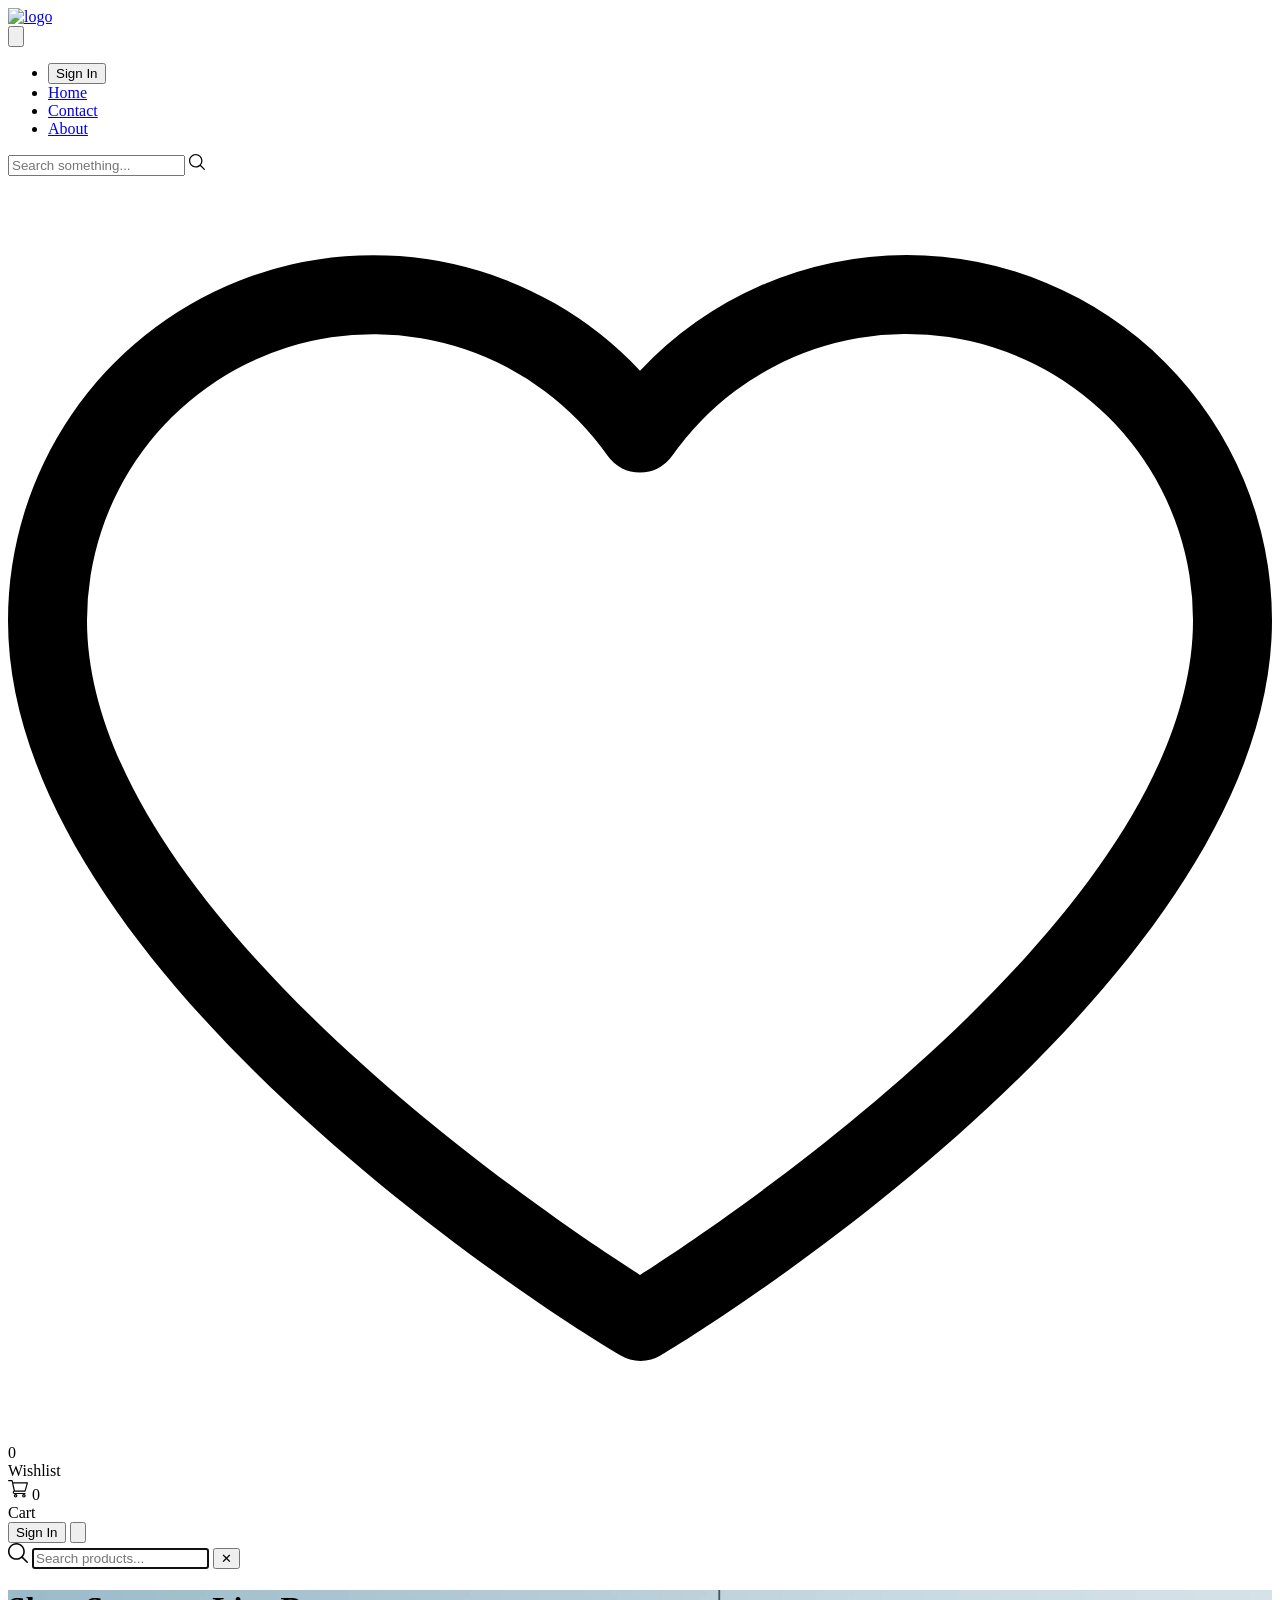
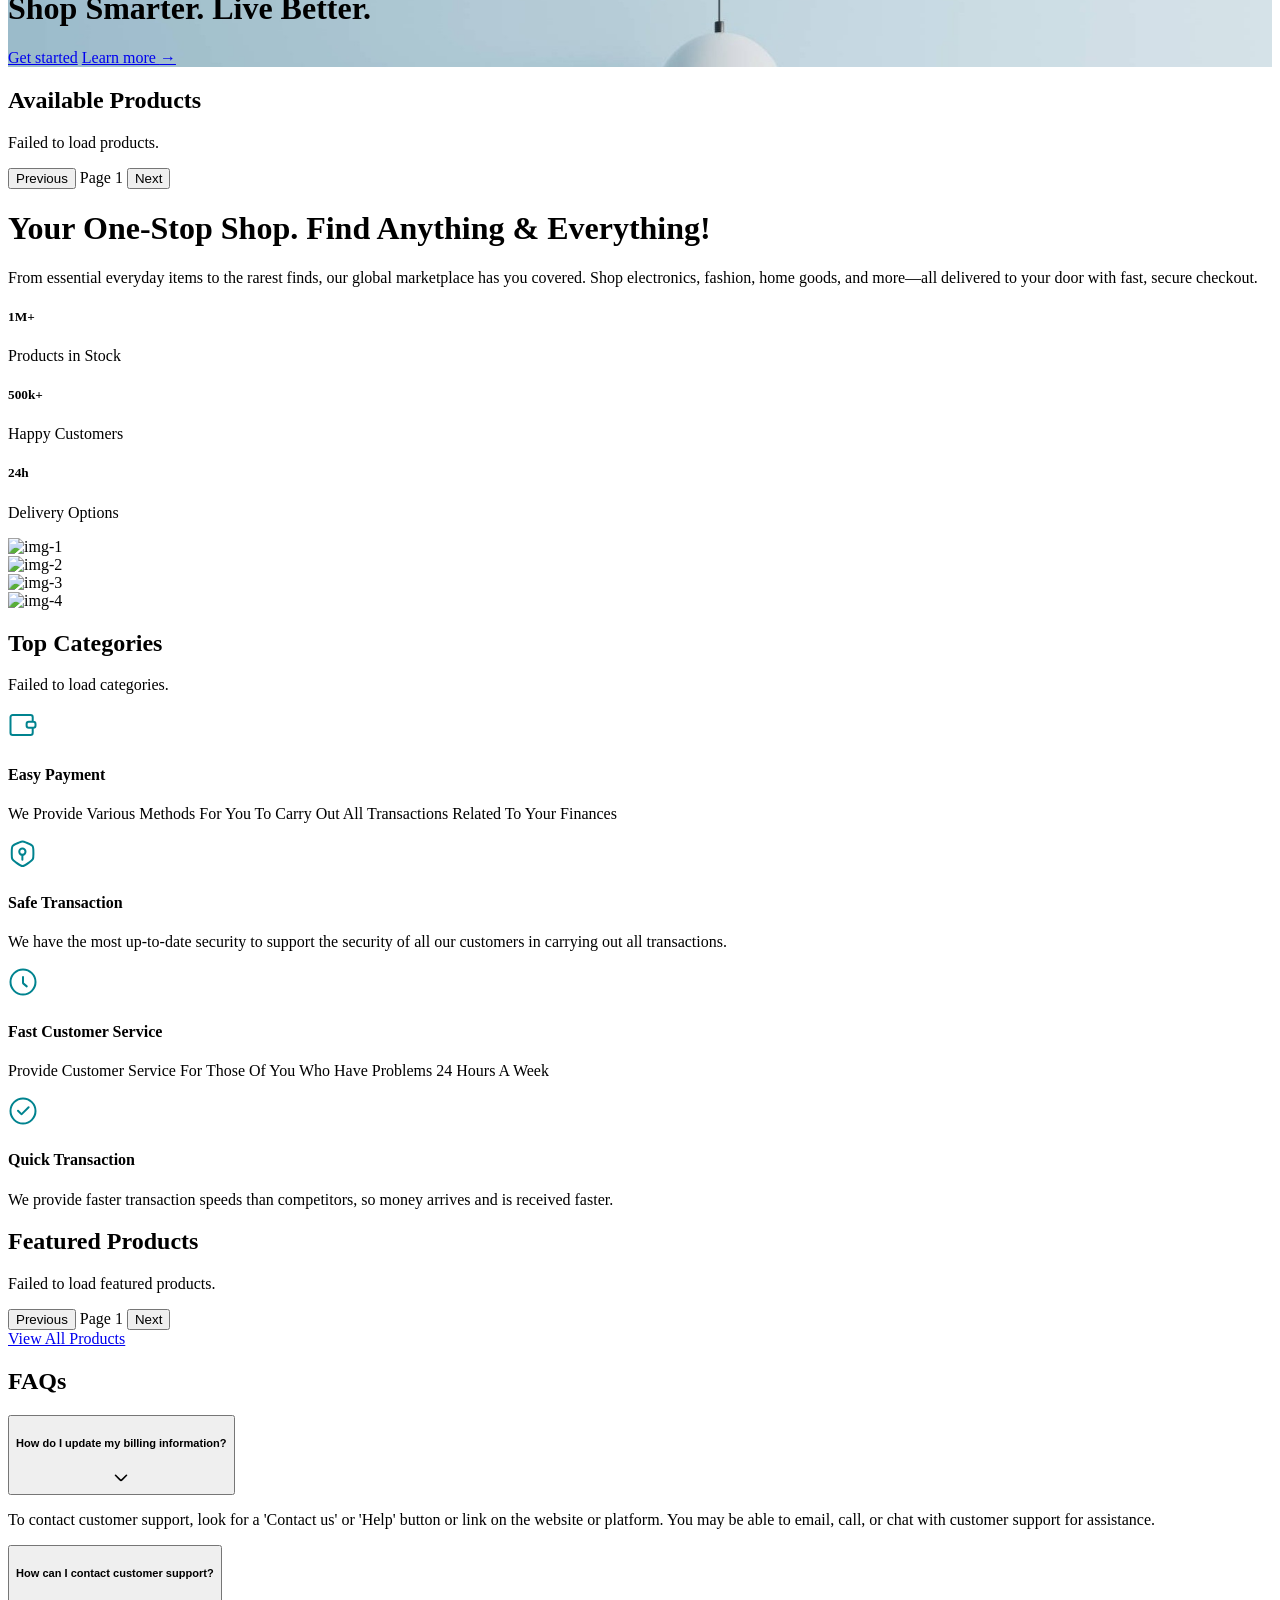
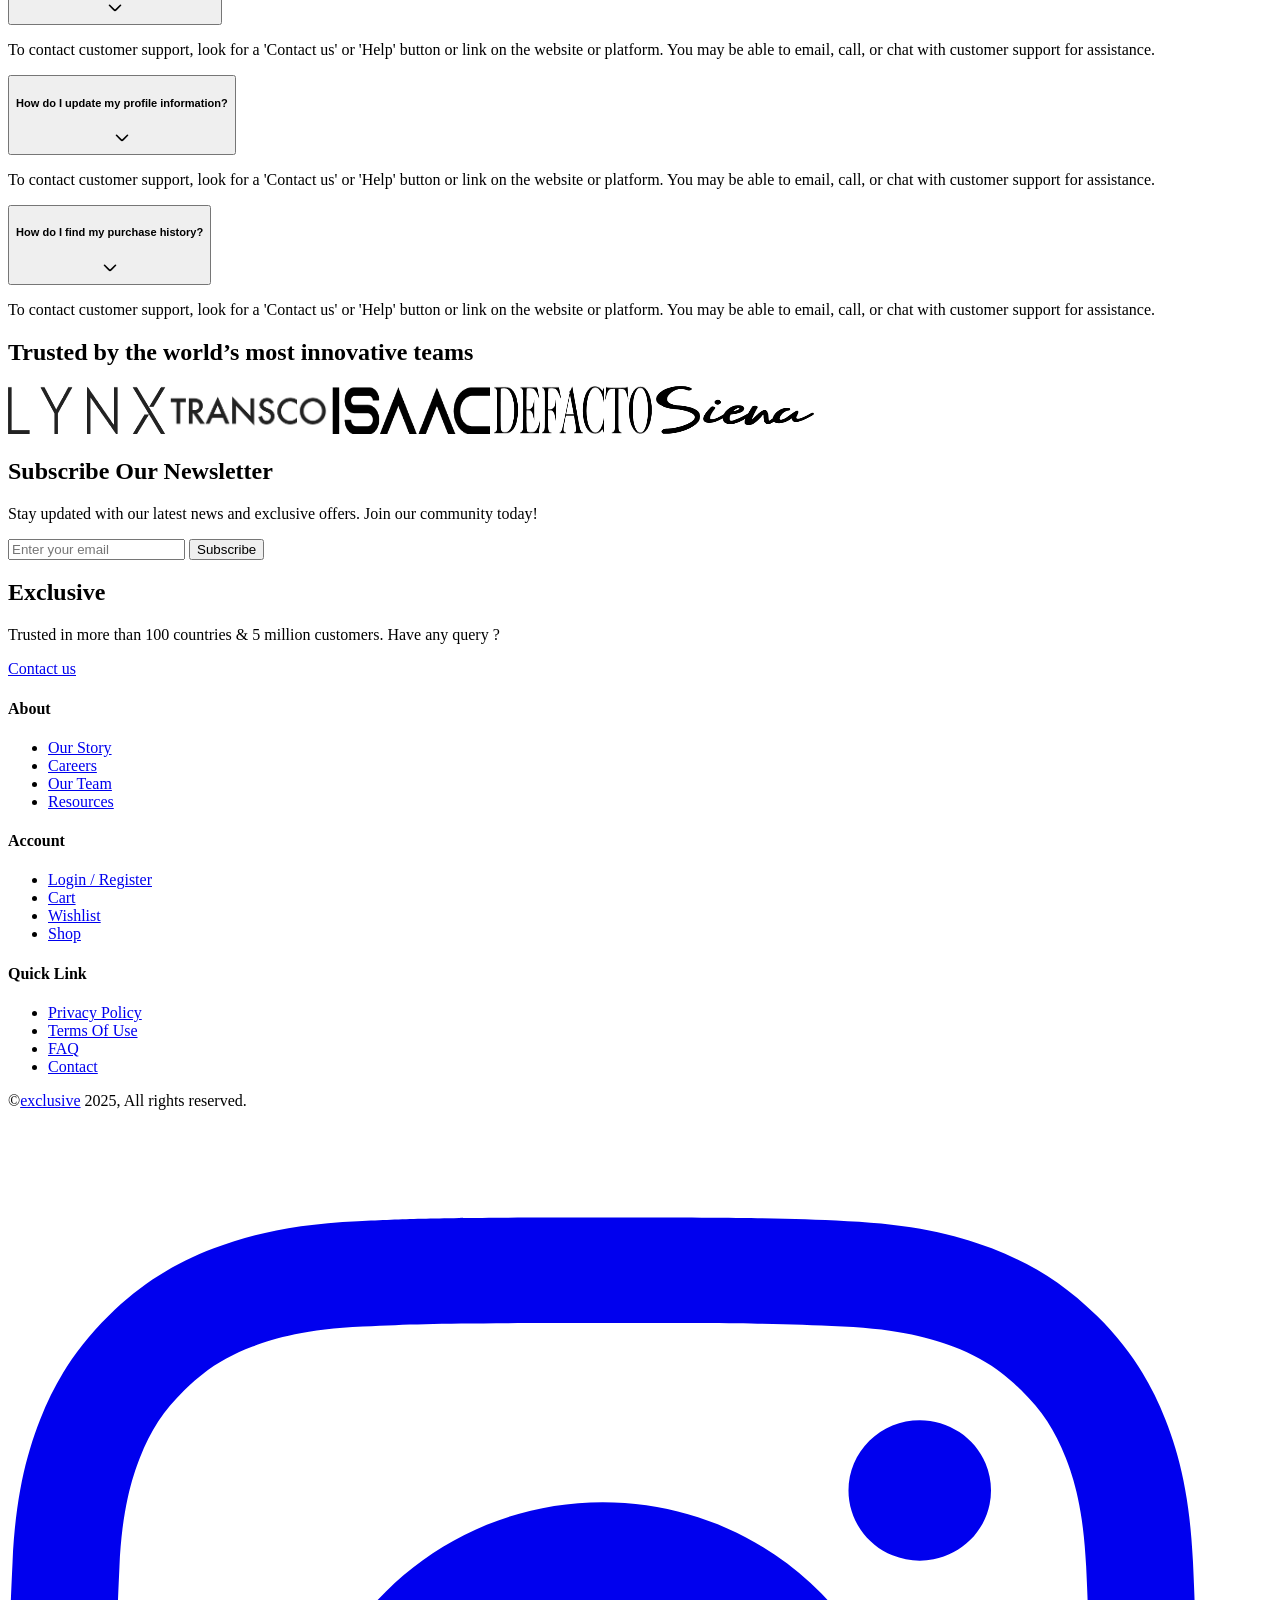
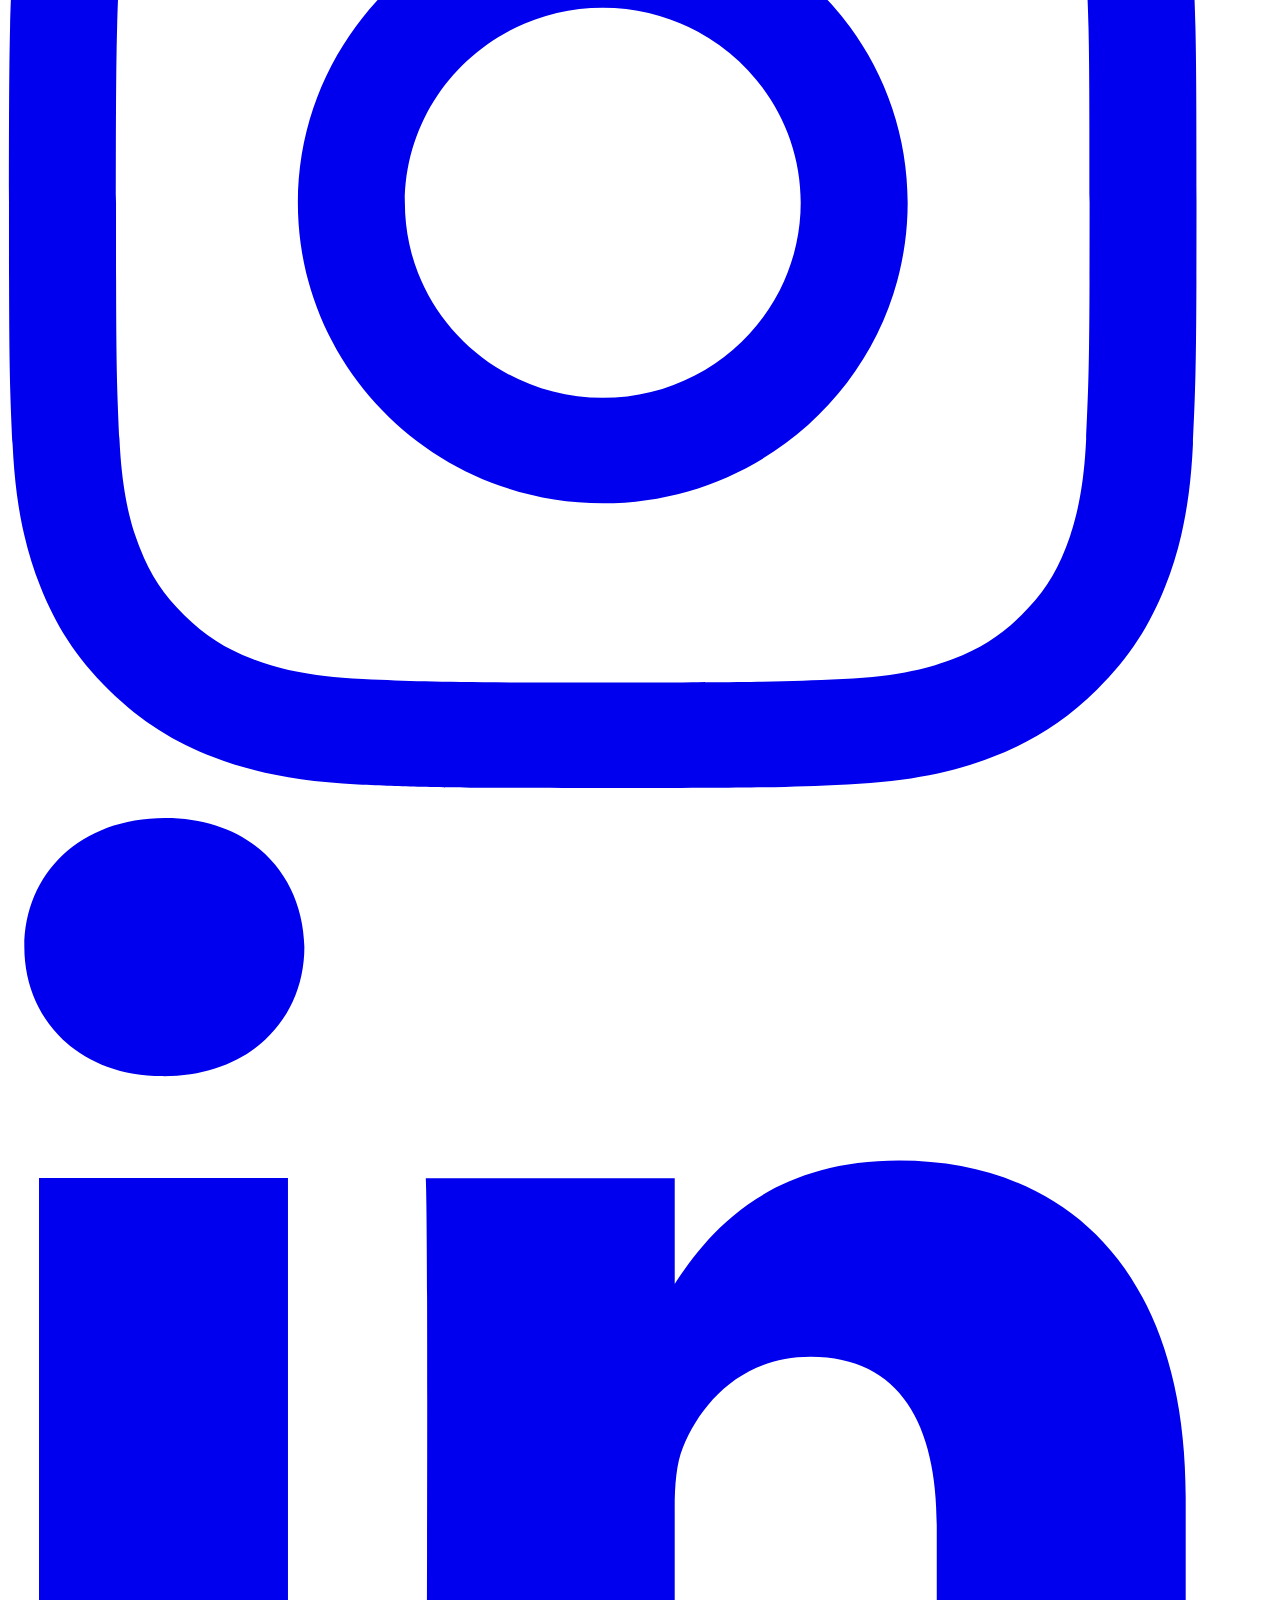
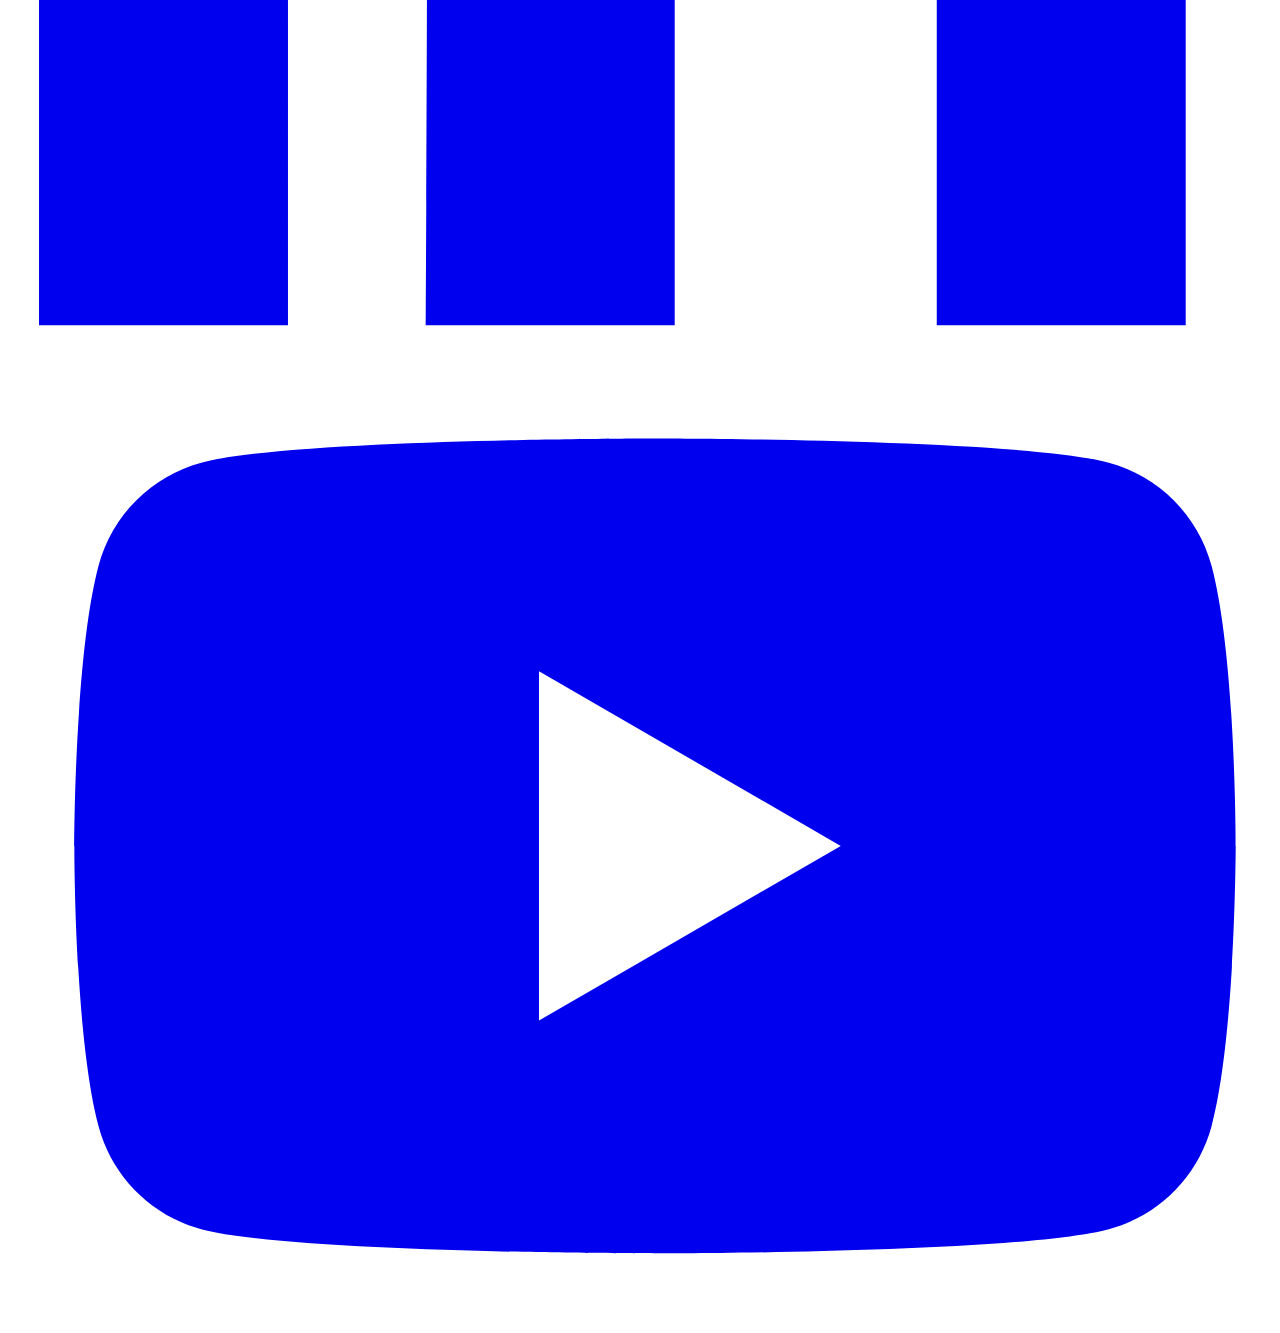
==== commit 12f7066b: "search modal" ====
--- a/index.html
+++ b/index.html
@@ -20,162 +20,13 @@
   </head>
   <body>
     <!-- Nav bar -->
-    <!-- <header class="header sticky top-0 z-40">
-      <nav class="bg-white border-gray-200 dark:bg-gray-900">
-        <div
-          class="max-w-screen-xl flex flex-wrap items-center justify-between mx-auto p-4"
-        >
-          <a
-            href="https://flowbite.com/"
-            class="flex items-center space-x-3 rtl:space-x-reverse"
-          >
-            <img src="./images/logo.svg" class="h-8" alt="Flowbite Logo" />
-          </a>
-          <div class="flex md:order-2">
-            <button
-              type="button"
-              data-collapse-toggle="navbar-search"
-              aria-controls="navbar-search"
-              aria-expanded="false"
-              class="md:hidden text-gray-500 dark:text-gray-400 hover:bg-gray-100 dark:hover:bg-gray-700 focus:outline-none focus:ring-4 focus:ring-gray-200 dark:focus:ring-gray-700 rounded-lg text-sm p-2.5 me-1"
-            >
-              <svg
-                class="w-5 h-5"
-                aria-hidden="true"
-                xmlns="http://www.w3.org/2000/svg"
-                fill="none"
-                viewBox="0 0 20 20"
-              >
-                <path
-                  stroke="currentColor"
-                  stroke-linecap="round"
-                  stroke-linejoin="round"
-                  stroke-width="2"
-                  d="m19 19-4-4m0-7A7 7 0 1 1 1 8a7 7 0 0 1 14 0Z"
-                />
-              </svg>
-              <span class="sr-only">Search</span>
-            </button>
-            <div class="relative hidden md:block">
-              <div
-                class="absolute inset-y-0 start-0 flex items-center ps-3 pointer-events-none"
-              >
-                <svg
-                  class="w-4 h-4 text-gray-500 dark:text-gray-400"
-                  aria-hidden="true"
-                  xmlns="http://www.w3.org/2000/svg"
-                  fill="none"
-                  viewBox="0 0 20 20"
-                >
-                  <path
-                    stroke="currentColor"
-                    stroke-linecap="round"
-                    stroke-linejoin="round"
-                    stroke-width="2"
-                    d="m19 19-4-4m0-7A7 7 0 1 1 1 8a7 7 0 0 1 14 0Z"
-                  />
-                </svg>
-                <span class="sr-only">Search icon</span>
-              </div>
-              <input
-                type="text"
-                id="search-navbar"
-                class="block w-full p-2 ps-10 text-sm text-gray-900 border border-gray-300 rounded-lg bg-gray-50 focus:ring-blue-500 focus:border-blue-500 dark:bg-gray-700 dark:border-gray-600 dark:placeholder-gray-400 dark:text-white dark:focus:ring-blue-500 dark:focus:border-blue-500"
-                placeholder="Search..."
-              />
-            </div>
-            <button
-              data-collapse-toggle="navbar-search"
-              type="button"
-              class="inline-flex items-center p-2 w-10 h-10 justify-center text-sm text-gray-500 rounded-lg md:hidden hover:bg-gray-100 focus:outline-none focus:ring-2 focus:ring-gray-200 dark:text-gray-400 dark:hover:bg-gray-700 dark:focus:ring-gray-600"
-              aria-controls="navbar-search"
-              aria-expanded="false"
-            >
-              <span class="sr-only">Open main menu</span>
-              <svg
-                class="w-5 h-5"
-                aria-hidden="true"
-                xmlns="http://www.w3.org/2000/svg"
-                fill="none"
-                viewBox="0 0 17 14"
-              >
-                <path
-                  stroke="currentColor"
-                  stroke-linecap="round"
-                  stroke-linejoin="round"
-                  stroke-width="2"
-                  d="M1 1h15M1 7h15M1 13h15"
-                />
-              </svg>
-            </button>
-          </div>
-          <div
-            class="items-center justify-between hidden w-full md:flex md:w-auto md:order-1"
-            id="navbar-search"
-          >
-            <div class="relative mt-3 md:hidden">
-              <div
-                class="absolute inset-y-0 start-0 flex items-center ps-3 pointer-events-none"
-              >
-                <svg
-                  class="w-4 h-4 text-gray-500 dark:text-gray-400"
-                  aria-hidden="true"
-                  xmlns="http://www.w3.org/2000/svg"
-                  fill="none"
-                  viewBox="0 0 20 20"
-                >
-                  <path
-                    stroke="currentColor"
-                    stroke-linecap="round"
-                    stroke-linejoin="round"
-                    stroke-width="2"
-                    d="m19 19-4-4m0-7A7 7 0 1 1 1 8a7 7 0 0 1 14 0Z"
-                  />
-                </svg>
-              </div>
-              <input
-                type="text"
-                id="search-navbar"
-                class="block w-full p-2 ps-10 text-sm text-gray-900 border border-gray-300 rounded-lg bg-gray-50 focus:ring-blue-500 focus:border-blue-500 dark:bg-gray-700 dark:border-gray-600 dark:placeholder-gray-400 dark:text-white dark:focus:ring-blue-500 dark:focus:border-blue-500"
-                placeholder="Search..."
-              />
-            </div>
-            <ul
-              class="flex flex-col p-4 md:p-0 mt-4 font-medium border border-gray-100 rounded-lg bg-gray-50 md:space-x-8 rtl:space-x-reverse md:flex-row md:mt-0 md:border-0 md:bg-white dark:bg-gray-800 md:dark:bg-gray-900 dark:border-gray-700"
-            >
-              <li>
-                <a
-                  href="#"
-                  class="block py-2 px-3 text-white bg-blue-700 rounded-sm md:bg-transparent md:text-blue-700 md:p-0 md:dark:text-blue-500"
-                  aria-current="page"
-                  >Home</a
-                >
-              </li>
-              <li>
-                <a
-                  href="#"
-                  class="block py-2 px-3 text-gray-900 rounded-sm hover:bg-gray-100 md:hover:bg-transparent md:hover:text-blue-700 md:p-0 md:dark:hover:text-blue-500 dark:text-white dark:hover:bg-gray-700 dark:hover:text-white md:dark:hover:bg-transparent dark:border-gray-700"
-                  >About</a
-                >
-              </li>
-              <li>
-                <a
-                  href="#"
-                  class="block py-2 px-3 text-gray-900 rounded-sm hover:bg-gray-100 md:hover:bg-transparent md:hover:text-blue-700 md:p-0 dark:text-white md:dark:hover:text-blue-500 dark:hover:bg-gray-700 dark:hover:text-white md:dark:hover:bg-transparent dark:border-gray-700"
-                  >Services</a
-                >
-              </li>
-            </ul>
-          </div>
-        </div>
-      </nav>
-    </header> -->
+
     <header
       class="flex sticky top-0 bg-white border-b border-gray-300 py-3 sm:px-6 px-4 min-h-[75px] tracking-wide relative z-50"
     >
       <div class="flex max-w-screen-xl mx-auto w-full">
         <div class="flex flex-wrap items-center lg:gap-y-2 gap-4 w-full">
-          <a href="javascript:void(0)" class="max-sm:hidden mr-50"
+          <a href="javascript:void(0)" class="max-sm:mr-0 mr-50"
             ><img src="images/logo.svg" alt="logo" class="w-36" />
           </a>
 
@@ -293,7 +144,7 @@
                 class="flex flex-col items-center justify-center gap-0.5 cursor-pointer"
               >
                 <div class="relative">
-                  <!-- 🛒 SVG Icon -->
+                  <!--  SVG Icon -->
                   <svg
                     xmlns="http://www.w3.org/2000/svg"
                     width="20px"
@@ -306,7 +157,7 @@
                     ></path>
                   </svg>
 
-                  <!-- ✅ Cart Badge -->
+                  <!--  Cart Badge -->
                   <span
                     id="cart-count"
                     class="absolute left-auto -ml-1 top-0 rounded-full bg-[#00838F] px-1 py-0 text-xs text-white"
@@ -344,58 +195,52 @@
         </div>
       </div>
     </header>
+    <!--  Search Modal -->
+    <div
+      id="searchModal"
+      class="fixed inset-0 bg-black/50 flex items-start justify-center pt-24 hidden z-[999]"
+    >
+      <div
+        class="bg-white w-full max-w-xl mx-4 rounded-2xl shadow-xl overflow-hidden animate-fadeIn"
+      >
+        <div class="flex items-center border-b border-gray-300 px-4 py-3">
+          <svg
+            xmlns="http://www.w3.org/2000/svg"
+            viewBox="0 0 192.904 192.904"
+            width="20px"
+            class="fill-gray-500 mr-3"
+          >
+            <path
+              d="m190.707 180.101-47.078-47.077c11.702-14.072 18.752-32.142 18.752-51.831C162.381 36.423 125.959 0 81.191 0 36.422 0 0 36.423 0 81.193c0 44.767 36.422 81.187 81.191 81.187 19.688 0 37.759-7.049 51.831-18.751l47.079 47.078a7.474 7.474 0 0 0 5.303 2.197 7.498 7.498 0 0 0 5.303-12.803zM15 81.193C15 44.694 44.693 15 81.191 15c36.497 0 66.189 29.694 66.189 66.193 0 36.496-29.692 66.187-66.189 66.187C44.693 147.38 15 117.689 15 81.193z"
+            />
+          </svg>
+
+          <input
+            id="searchModalInput"
+            type="text"
+            placeholder="Search products..."
+            class="w-full bg-transparent text-gray-800 outline-none text-base"
+            autofocus
+          />
+
+          <button
+            id="closeSearchModal"
+            class="text-gray-500 hover:text-gray-700 text-lg px-3"
+          >
+            ✕
+          </button>
+        </div>
+
+        <!-- Results -->
+        <div
+          id="searchResults"
+          class="max-h-80 overflow-y-auto divide-y divide-gray-100"
+        ></div>
+      </div>
+    </div>
 
     <main>
       <!-- Hero Section -->
-      <!-- <section class="bg-white dark:bg-gray-900">
-        <div
-          class="grid max-w-screen-xl px-4 py-8 mx-auto lg:gap-8 xl:gap-0 lg:py-16 lg:grid-cols-12"
-        >
-          <div class="mr-auto place-self-center lg:col-span-7">
-            <h1
-              class="max-w-2xl mb-4 text-4xl font-extrabold tracking-tight leading-none md:text-5xl xl:text-6xl dark:text-white"
-            >
-              Payments tool for software companies
-            </h1>
-            <p
-              class="max-w-2xl mb-6 font-light text-gray-500 lg:mb-8 md:text-lg lg:text-xl dark:text-gray-400"
-            >
-              From checkout to global sales tax compliance, companies around the
-              world use Flowbite to simplify their payment stack.
-            </p>
-            <a
-              href="#"
-              class="inline-flex items-center justify-center px-5 py-3 mr-3 text-base font-medium text-center text-white rounded-lg bg-primary-700 hover:bg-primary-800 focus:ring-4 focus:ring-primary-300 dark:focus:ring-primary-900"
-            >
-              Get started
-              <svg
-                class="w-5 h-5 ml-2 -mr-1"
-                fill="currentColor"
-                viewBox="0 0 20 20"
-                xmlns="http://www.w3.org/2000/svg"
-              >
-                <path
-                  fill-rule="evenodd"
-                  d="M10.293 3.293a1 1 0 011.414 0l6 6a1 1 0 010 1.414l-6 6a1 1 0 01-1.414-1.414L14.586 11H3a1 1 0 110-2h11.586l-4.293-4.293a1 1 0 010-1.414z"
-                  clip-rule="evenodd"
-                ></path>
-              </svg>
-            </a>
-            <a
-              href="#"
-              class="inline-flex items-center justify-center px-5 py-3 text-base font-medium text-center text-gray-900 border border-gray-300 rounded-lg hover:bg-gray-100 focus:ring-4 focus:ring-gray-100 dark:text-white dark:border-gray-700 dark:hover:bg-gray-700 dark:focus:ring-gray-800"
-            >
-              Speak to Sales
-            </a>
-          </div>
-          <div class="hidden lg:mt-0 lg:col-span-5 lg:flex">
-            <img
-              src="images/grey-armchair-next-to-table-in-living-room-interio-AQLM78J.jpg"
-              alt="mockup"
-            />
-          </div>
-        </div>
-      </section> -->
 
       <div class="bg-gray-900">
         <div
@@ -441,12 +286,7 @@
               >
                 Shop Smarter. Live Better.
               </h1>
-              <!-- <p
-                class="mt-8 text-lg font-medium text-pretty text-gray-400 sm:text-xl/8"
-              >
-                Anim aute id magna aliqua ad ad non deserunt sunt. Qui irure qui
-                lorem cupidatat commodo. Elit sunt amet fugiat veniam occaecat.
-              </p> -->
+
               <div class="mt-10 flex items-center justify-start gap-x-6">
                 <a
                   href="#"
@@ -490,7 +330,7 @@
         </div>
       </div>
       <!-- Side Bar -->
-      <!-- Products List -->
+
       <!-- Available Prodcuts -->
       <section class="py-24">
         <div class="mx-auto max-w-7xl px-4 sm:px-6 lg:px-8">
@@ -502,9 +342,7 @@
           <div
             id="product-list"
             class="grid grid-cols-1 sm:grid-cols-2 lg:grid-cols-3 gap-8"
-          >
-            <!-- JS will insert product cards here -->
-          </div>
+          ></div>
           <!-- Pagination Controls -->
           <div
             id="pagination"
@@ -530,138 +368,6 @@
           </div>
         </div>
       </section>
-
-      <!-- <section class="py-24">
-        <div class="mx-auto max-w-7xl px-4 sm:px-6 lg:px-8">
-          <h2
-            class="font-manrope font-bold text-3xl min-[400px]:text-4xl text-black mb-8 max-lg:text-center"
-          >
-            Available Products
-          </h2>
-          <div class="grid grid-cols-1 lg:grid-cols-3 gap-8">
-            <a href="javascript:;" class="max-w-[384px] mx-auto">
-              <div class="w-full max-w-sm aspect-square">
-                <img
-                  src="https://pagedone.io/asset/uploads/1701157806.png"
-                  alt="cream image"
-                  class="w-full h-full rounded-xl object-cover"
-                />
-              </div>
-              <div class="mt-5 flex items-center justify-between">
-                <div class="">
-                  <h6 class="font-medium text-xl leading-8 text-black mb-2">
-                    Skin care cream
-                  </h6>
-                  <h6 class="font-semibold text-xl leading-8 text-indigo-600">
-                    $74.99
-                  </h6>
-                </div>
-                <button
-                  class="p-2 min-[400px]:p-4 rounded-full bg-white border border-gray-300 flex items-center justify-center group shadow-sm shadow-transparent transition-all duration-500 hover:shadow-gray-200 hover:border-gray-400 hover:bg-gray-50"
-                >
-                  <svg
-                    class="stroke-gray-900 transition-all duration-500 group-hover:stroke-black"
-                    xmlns="http://www.w3.org/2000/svg"
-                    width="26"
-                    height="26"
-                    viewBox="0 0 26 26"
-                    fill="none"
-                  >
-                    <path
-                      d="M12.6892 21.125C12.6892 22.0225 11.9409 22.75 11.0177 22.75C10.0946 22.75 9.34632 22.0225 9.34632 21.125M19.3749 21.125C19.3749 22.0225 18.6266 22.75 17.7035 22.75C16.7804 22.75 16.032 22.0225 16.032 21.125M4.88917 6.5L6.4566 14.88C6.77298 16.5715 6.93117 17.4173 7.53301 17.917C8.13484 18.4167 8.99525 18.4167 10.7161 18.4167H18.0056C19.7266 18.4167 20.587 18.4167 21.1889 17.9169C21.7907 17.4172 21.9489 16.5714 22.2652 14.8798L22.8728 11.6298C23.3172 9.25332 23.5394 8.06508 22.8896 7.28254C22.2398 6.5 21.031 6.5 18.6133 6.5H4.88917ZM4.88917 6.5L4.33203 3.25"
-                      stroke=""
-                      stroke-width="1.6"
-                      stroke-linecap="round"
-                    />
-                  </svg>
-                </button>
-              </div>
-            </a>
-
-            <a href="javascript:;" class="max-w-[384px] mx-auto">
-              <div class="w-full max-w-sm aspect-square">
-                <img
-                  src="https://pagedone.io/asset/uploads/1701157826.png"
-                  alt="cream image"
-                  class="w-full h-full rounded-xl object-cover"
-                />
-              </div>
-              <div class="mt-5 flex items-center justify-between">
-                <div class="">
-                  <h6 class="font-medium text-xl leading-8 text-black mb-2">
-                    Men’s Facial
-                  </h6>
-                  <h6 class="font-semibold text-xl leading-8 text-indigo-600">
-                    $25
-                  </h6>
-                </div>
-                <button
-                  class="p-2 min-[400px]:p-4 rounded-full bg-white border border-gray-300 flex items-center justify-center group shadow-sm shadow-transparent transition-all duration-500 hover:shadow-gray-200 hover:border-gray-400 hover:bg-gray-50"
-                >
-                  <svg
-                    class="stroke-gray-900 transition-all duration-500 group-hover:stroke-black"
-                    xmlns="http://www.w3.org/2000/svg"
-                    width="26"
-                    height="26"
-                    viewBox="0 0 26 26"
-                    fill="none"
-                  >
-                    <path
-                      d="M12.6892 21.125C12.6892 22.0225 11.9409 22.75 11.0177 22.75C10.0946 22.75 9.34632 22.0225 9.34632 21.125M19.3749 21.125C19.3749 22.0225 18.6266 22.75 17.7035 22.75C16.7804 22.75 16.032 22.0225 16.032 21.125M4.88917 6.5L6.4566 14.88C6.77298 16.5715 6.93117 17.4173 7.53301 17.917C8.13484 18.4167 8.99525 18.4167 10.7161 18.4167H18.0056C19.7266 18.4167 20.587 18.4167 21.1889 17.9169C21.7907 17.4172 21.9489 16.5714 22.2652 14.8798L22.8728 11.6298C23.3172 9.25332 23.5394 8.06508 22.8896 7.28254C22.2398 6.5 21.031 6.5 18.6133 6.5H4.88917ZM4.88917 6.5L4.33203 3.25"
-                      stroke=""
-                      stroke-width="1.6"
-                      stroke-linecap="round"
-                    />
-                  </svg>
-                </button>
-              </div>
-            </a>
-
-            <a href="javascript:;" class="max-w-[384px] mx-auto">
-              <div class="w-full max-w-sm aspect-square relative">
-                <img
-                  src="https://pagedone.io/asset/uploads/1701157844.png"
-                  alt="serum bottle image"
-                  class="w-full h-full rounded-xl object-cover"
-                />
-                <span
-                  class="py-1 min-[400px]:py-2 px-2 min-[400px]:px-4 cursor-pointer rounded-lg bg-gradient-to-tr from-indigo-600 to-purple-600 font-medium text-base leading-7 text-white absolute top-3 right-3 z-10"
-                  >20% Off</span
-                >
-              </div>
-              <div class="mt-5 flex items-center justify-between">
-                <div class="">
-                  <h6 class="font-medium text-xl leading-8 text-black mb-2">
-                    Dark circles serum
-                  </h6>
-                  <h6 class="font-semibold text-xl leading-8 text-indigo-600">
-                    $199.99
-                  </h6>
-                </div>
-                <button
-                  class="p-2 min-[400px]:p-4 rounded-full bg-white border border-gray-300 flex items-center justify-center group shadow-sm shadow-transparent transition-all duration-500 hover:shadow-gray-200 hover:border-gray-400 hover:bg-gray-50"
-                >
-                  <svg
-                    class="stroke-gray-900 transition-all duration-500 group-hover:stroke-black"
-                    xmlns="http://www.w3.org/2000/svg"
-                    width="26"
-                    height="26"
-                    viewBox="0 0 26 26"
-                    fill="none"
-                  >
-                    <path
-                      d="M12.6892 21.125C12.6892 22.0225 11.9409 22.75 11.0177 22.75C10.0946 22.75 9.34632 22.0225 9.34632 21.125M19.3749 21.125C19.3749 22.0225 18.6266 22.75 17.7035 22.75C16.7804 22.75 16.032 22.0225 16.032 21.125M4.88917 6.5L6.4566 14.88C6.77298 16.5715 6.93117 17.4173 7.53301 17.917C8.13484 18.4167 8.99525 18.4167 10.7161 18.4167H18.0056C19.7266 18.4167 20.587 18.4167 21.1889 17.9169C21.7907 17.4172 21.9489 16.5714 22.2652 14.8798L22.8728 11.6298C23.3172 9.25332 23.5394 8.06508 22.8896 7.28254C22.2398 6.5 21.031 6.5 18.6133 6.5H4.88917ZM4.88917 6.5L4.33203 3.25"
-                      stroke=""
-                      stroke-width="1.6"
-                      stroke-linecap="round"
-                    />
-                  </svg>
-                </button>
-              </div>
-            </a>
-          </div>
-        </div>
-      </section> -->
 
       <!-- Another Banner -->
       <div class="bg-gradient-to-tl from-purple-50 via-sky-50 to-purple-200">
@@ -760,9 +466,7 @@
         <div
           id="category-list"
           class="grid grid-cols-2 sm:grid-cols-3 md:grid-cols-4 lg:grid-cols-5 xl:grid-cols-6 sm:gap-6 gap-4"
-        >
-          <!-- JS will populate categories here -->
-        </div>
+        ></div>
       </div>
 
       <!-- Features -->
@@ -909,7 +613,6 @@
         </div>
       </section>
 
-      <!-- Products -->
       <!-- Featured Products Section -->
       <section class="py-8 antialiased md:py-12">
         <div class="mx-auto max-w-screen-xl px-4 2xl:px-0">
@@ -924,7 +627,7 @@
             class="grid gap-4 sm:grid-cols-2 lg:grid-cols-3 xl:grid-cols-4"
           ></div>
 
-          <!-- ✅ Pagination controls for Featured Products -->
+          <!-- Pagination controls  -->
           <div
             id="featured-pagination"
             class="flex justify-center items-center mt-10 space-x-3"
--- a/style.css
+++ b/style.css
@@ -0,0 +1,13 @@
+@keyframes fadeIn {
+  from {
+    opacity: 0;
+    transform: translateY(-10px);
+  }
+  to {
+    opacity: 1;
+    transform: translateY(0);
+  }
+}
+.animate-fadeIn {
+  animation: fadeIn 0.2s ease-out;
+}
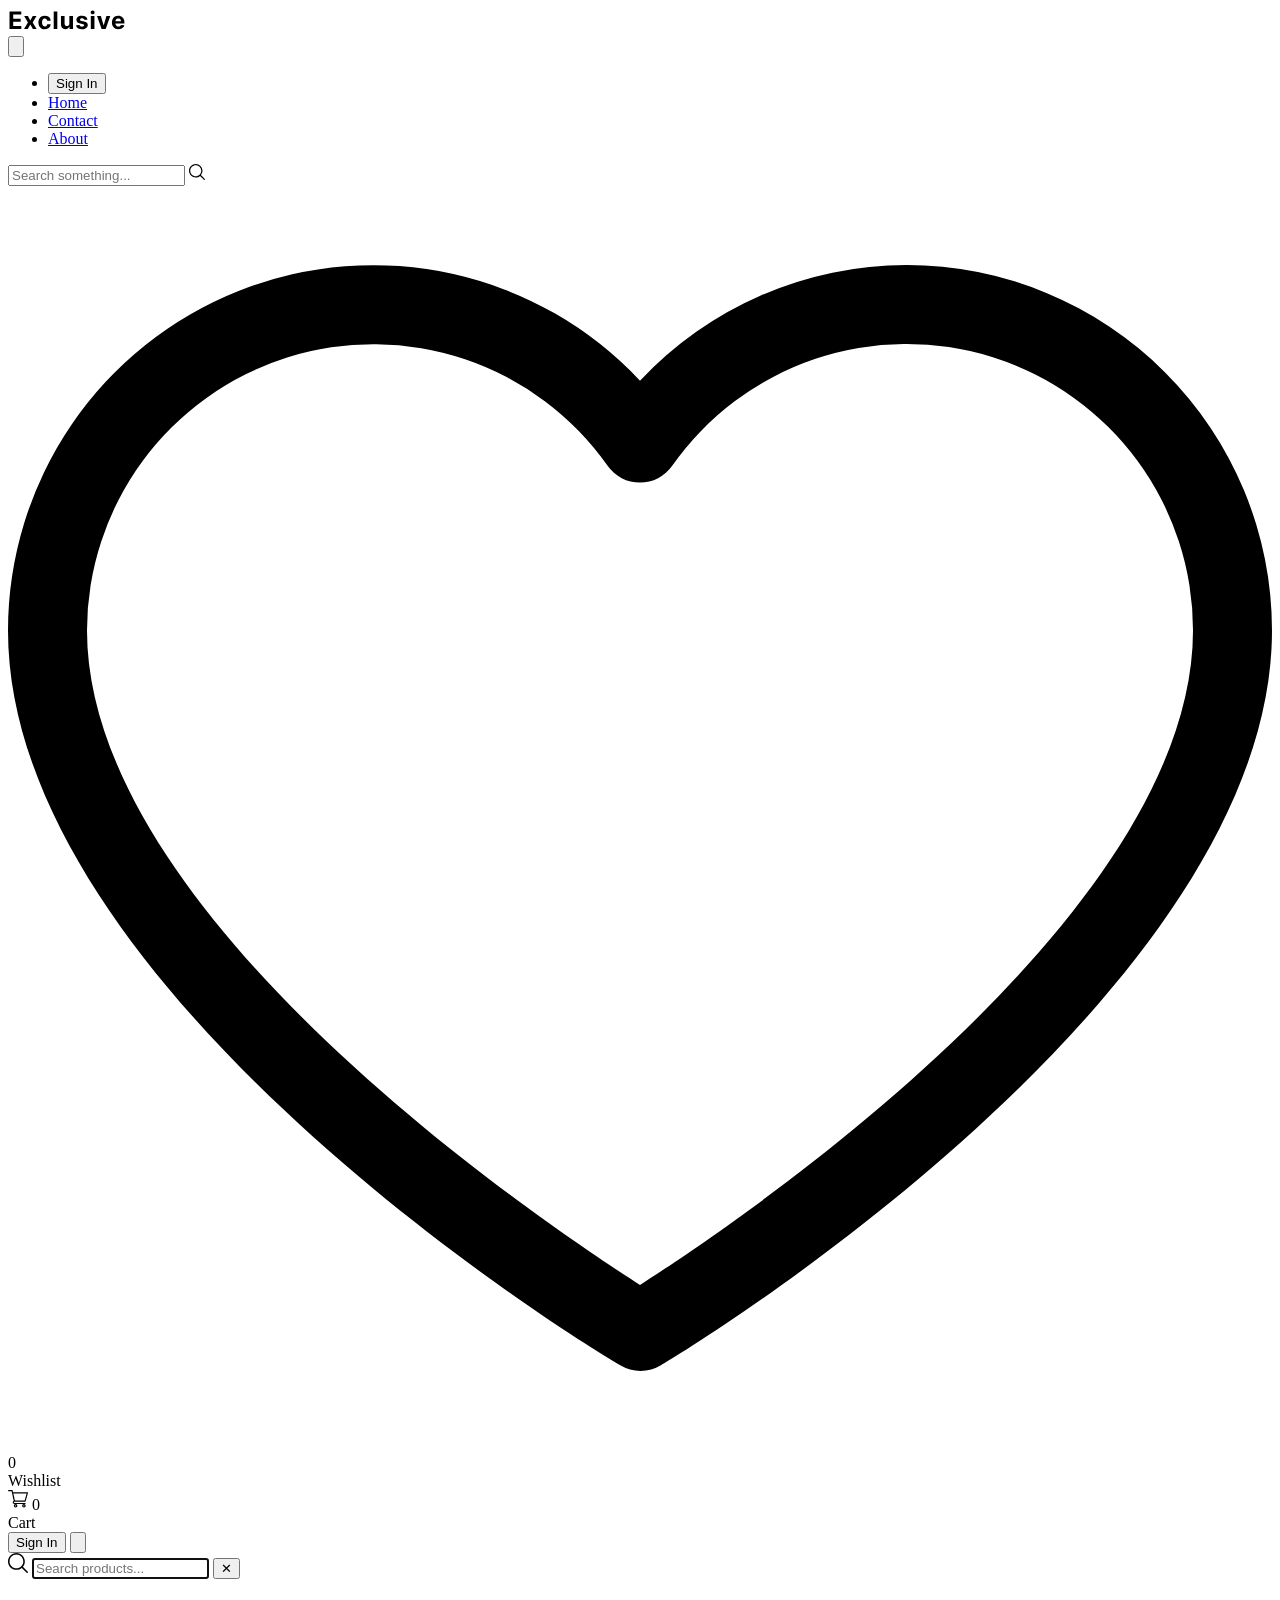
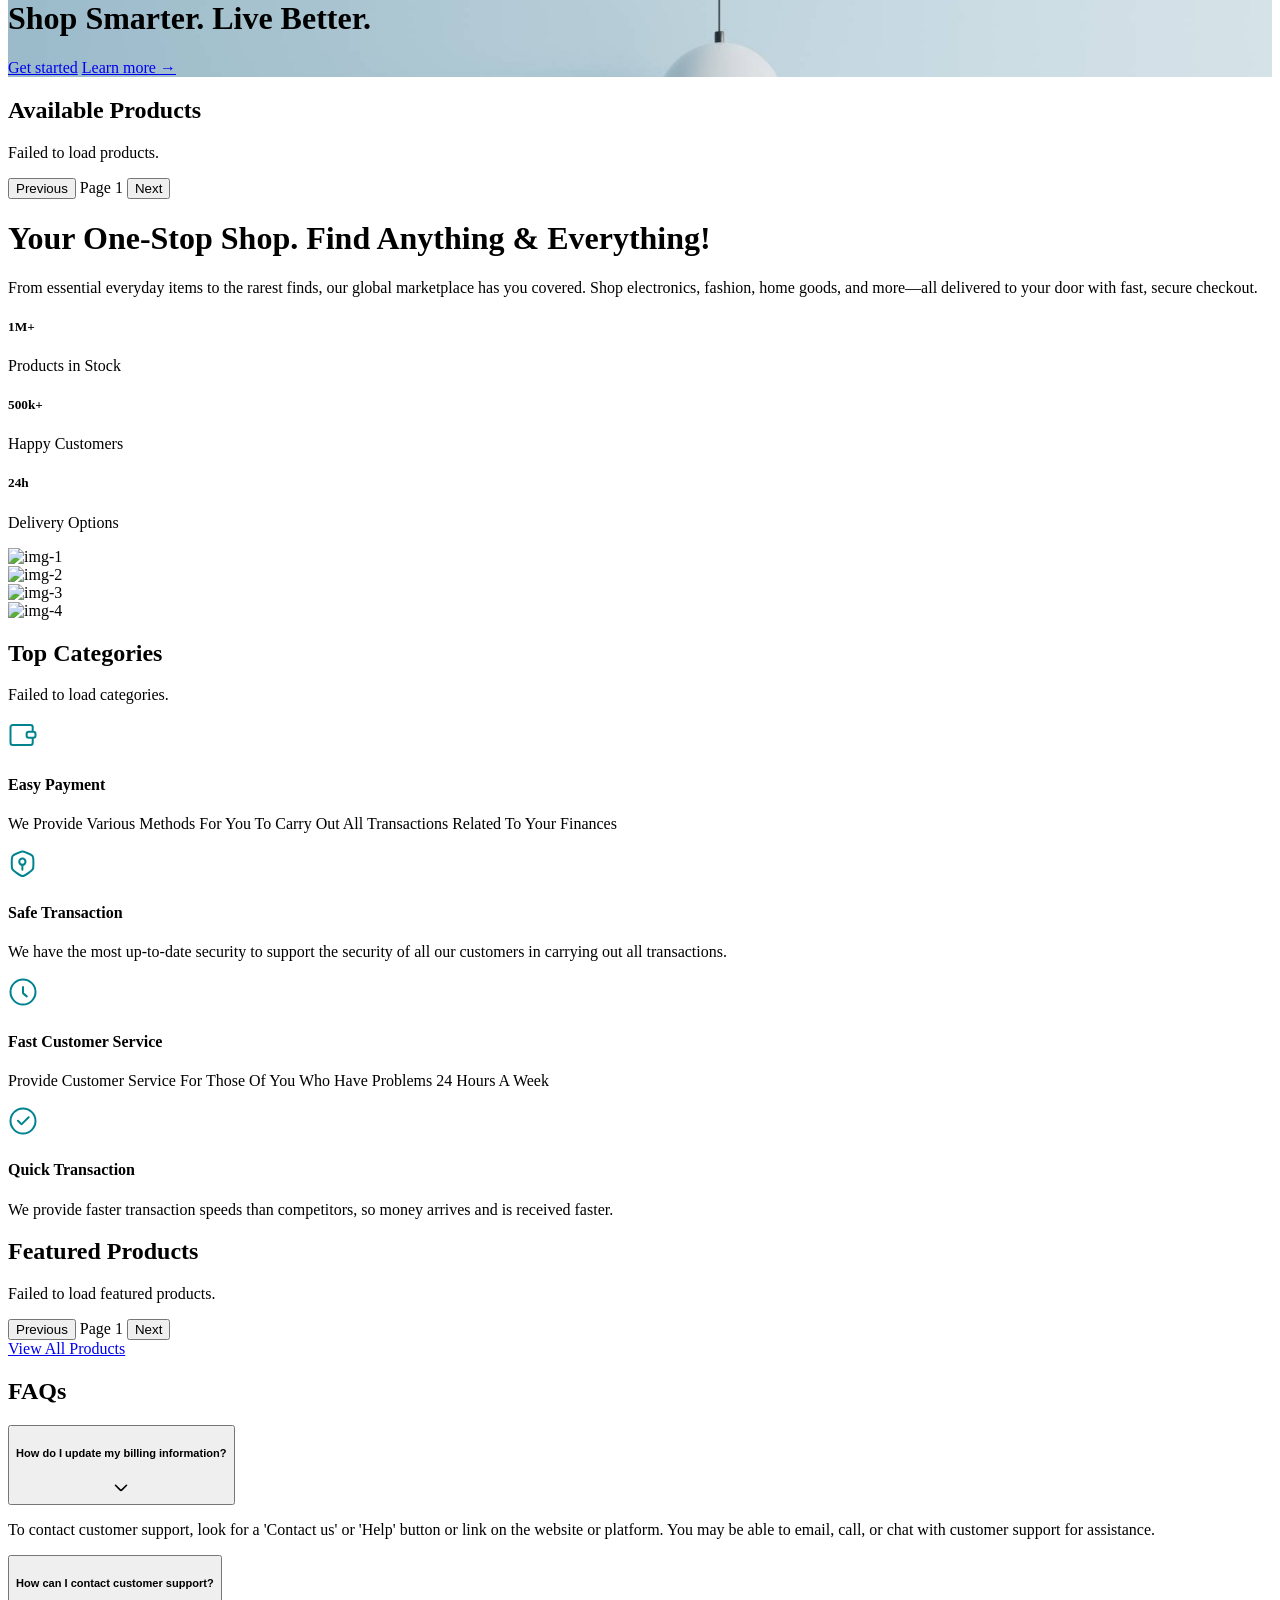
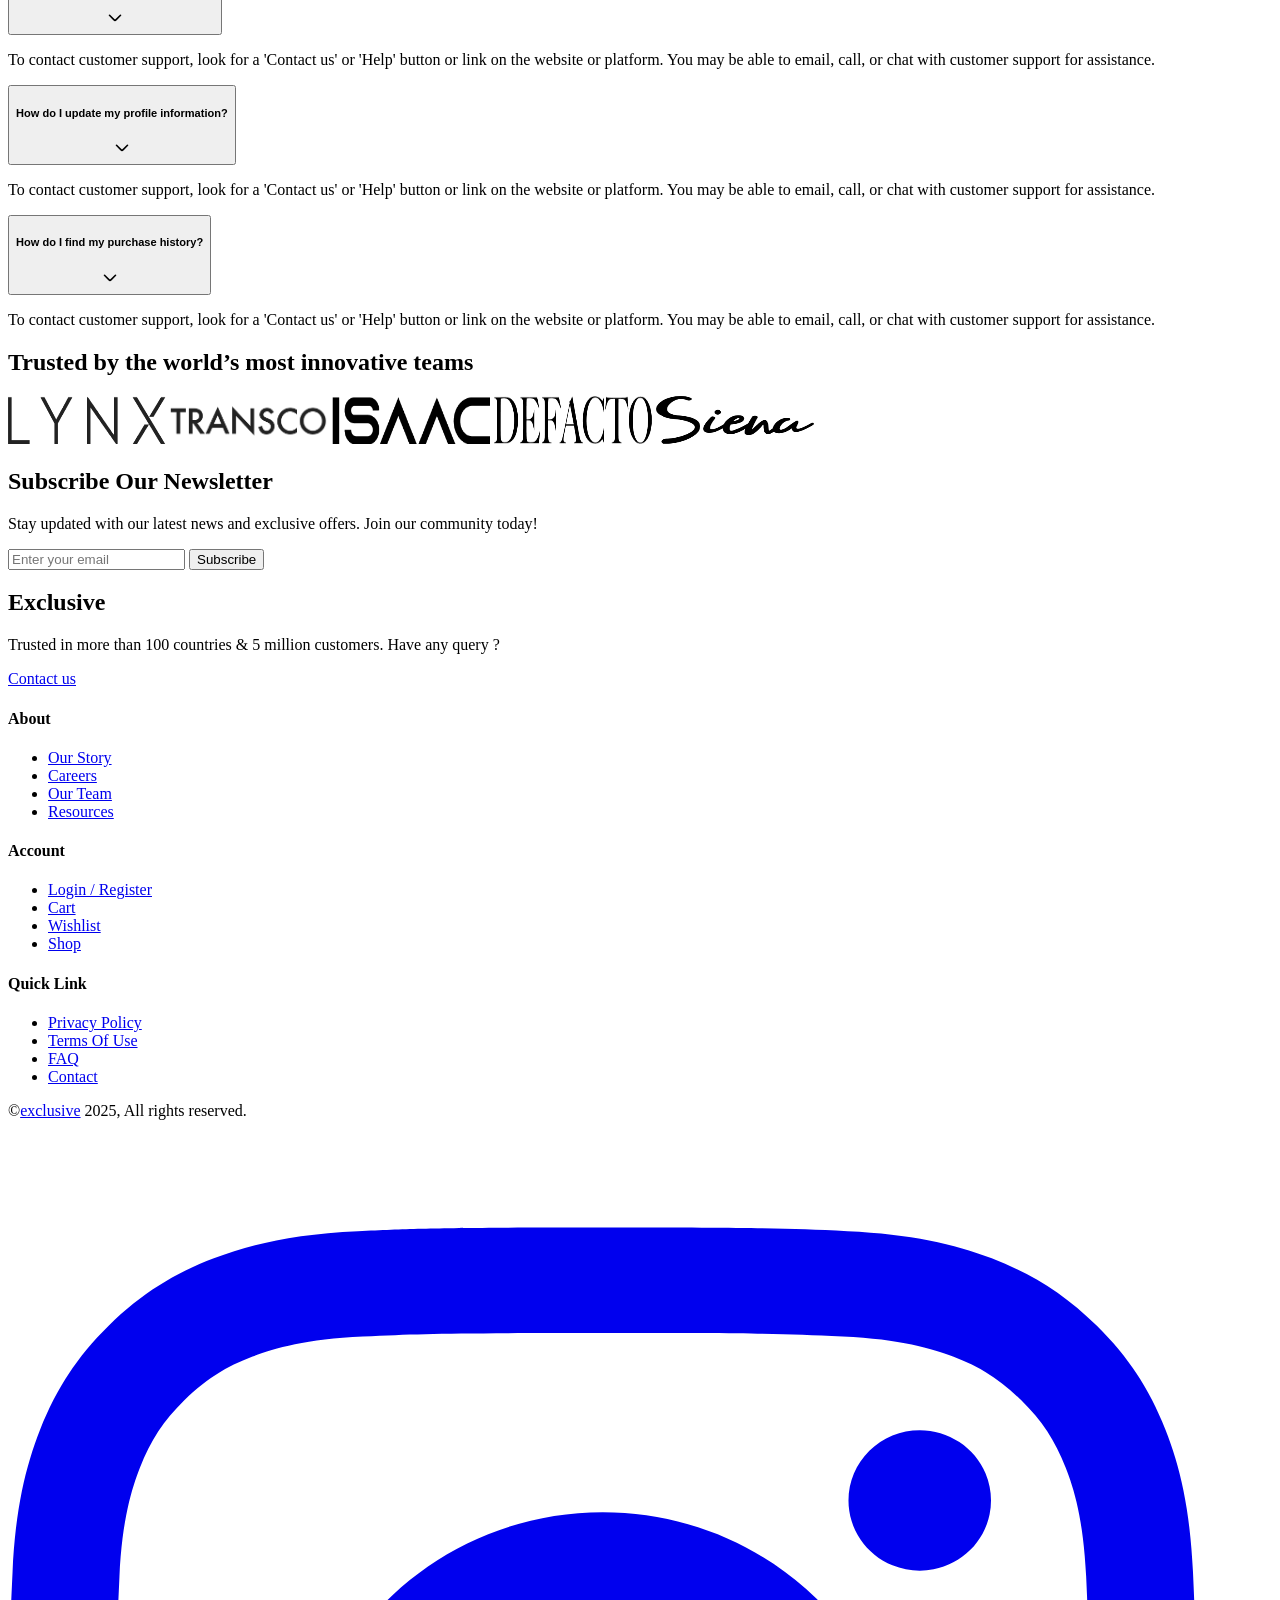
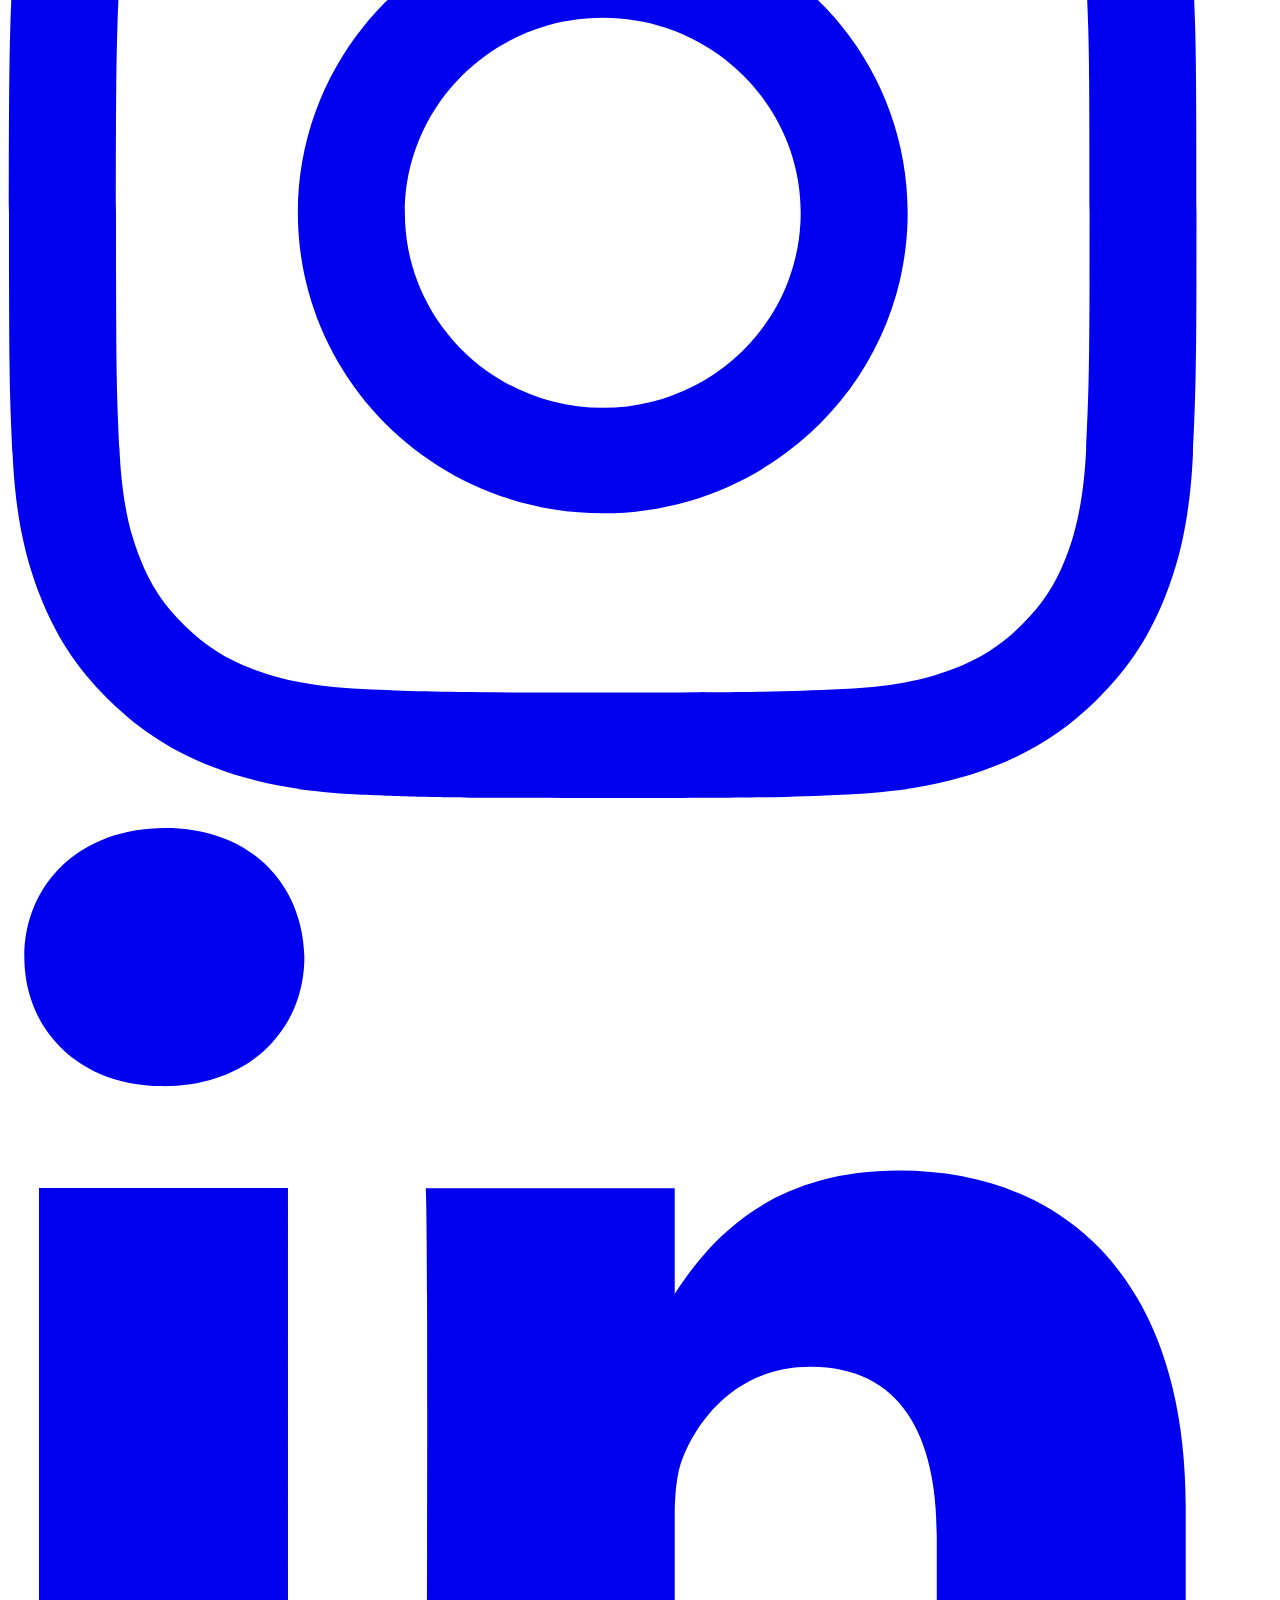
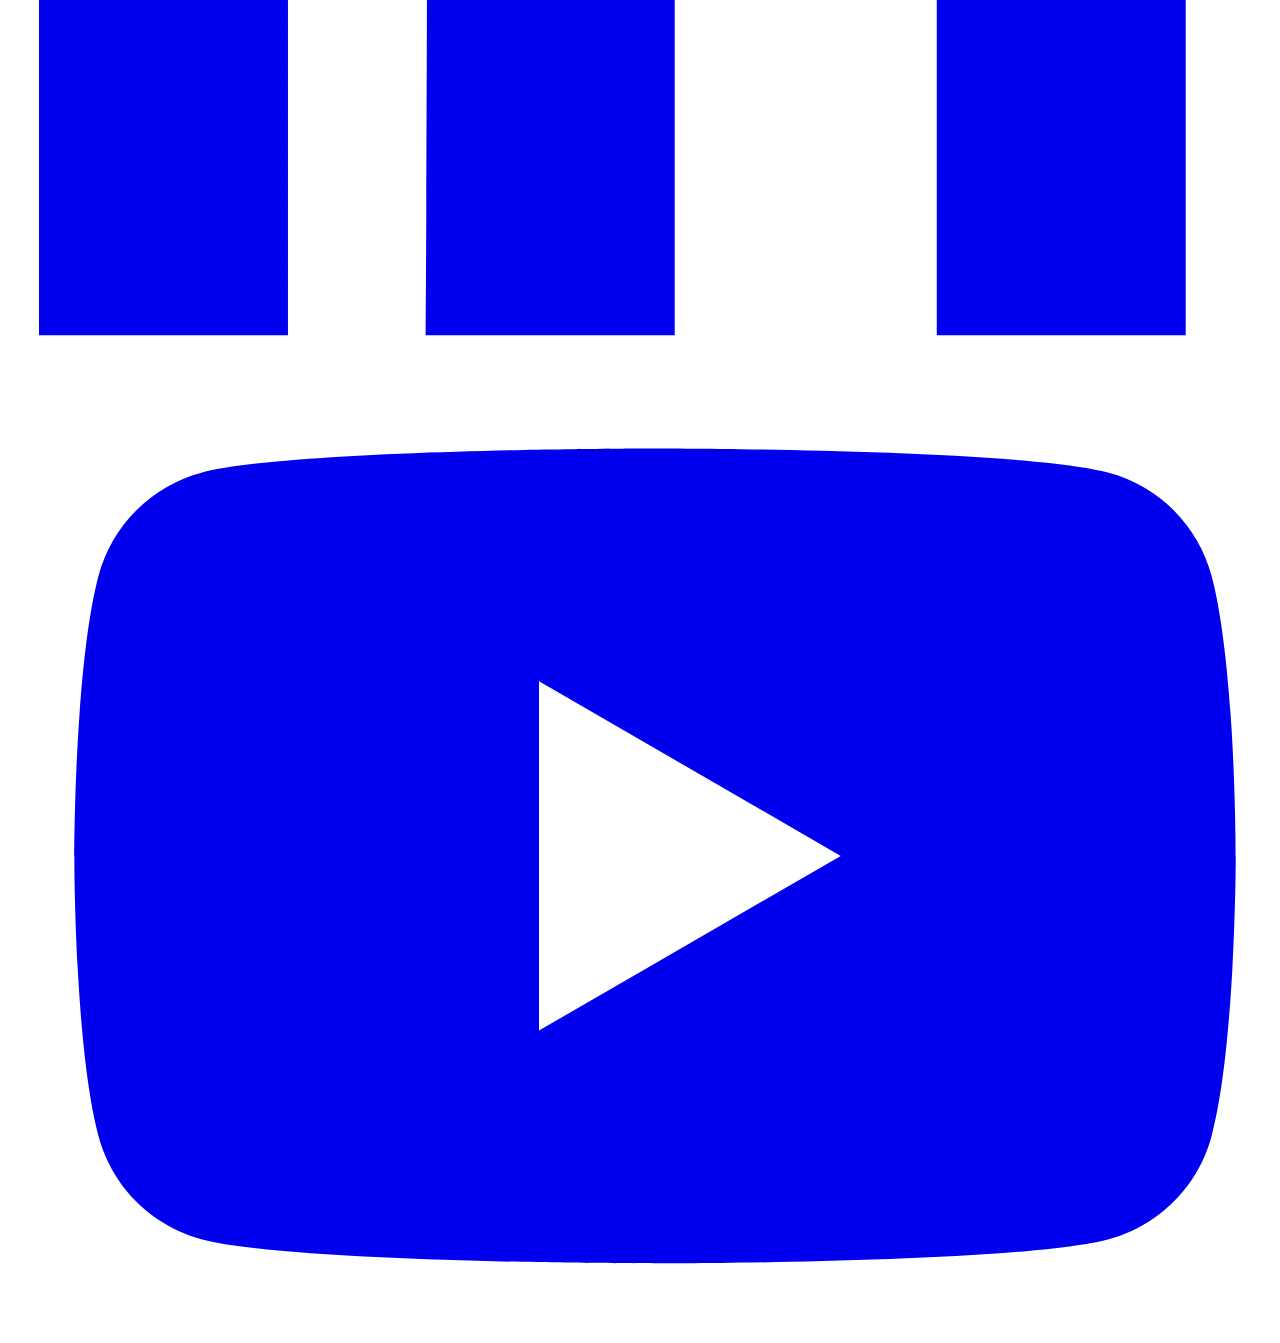
==== commit 78495151: "adding read me file" ====
--- a/index.html
+++ b/index.html
@@ -27,7 +27,7 @@
       <div class="flex max-w-screen-xl mx-auto w-full">
         <div class="flex flex-wrap items-center lg:gap-y-2 gap-4 w-full">
           <a href="javascript:void(0)" class="max-sm:mr-0 mr-50"
-            ><img src="images/logo.svg" alt="logo" class="w-36" />
+            ><img src="/images/Logo.svg" alt="logo" class="w-36" />
           </a>
 
           <div
@@ -895,7 +895,7 @@
           </p>
 
           <div
-            class="mt-12 bg-white flex items-center sm:p-3 p-2 max-w-xl mx-auto rounded-2xl border border-gray-300"
+            class="mt-12 h-18 bg-white flex items-center sm:p-3 p-2 max-w-xl mx-auto rounded-2xl border border-gray-300"
           >
             <input
               type="email"
